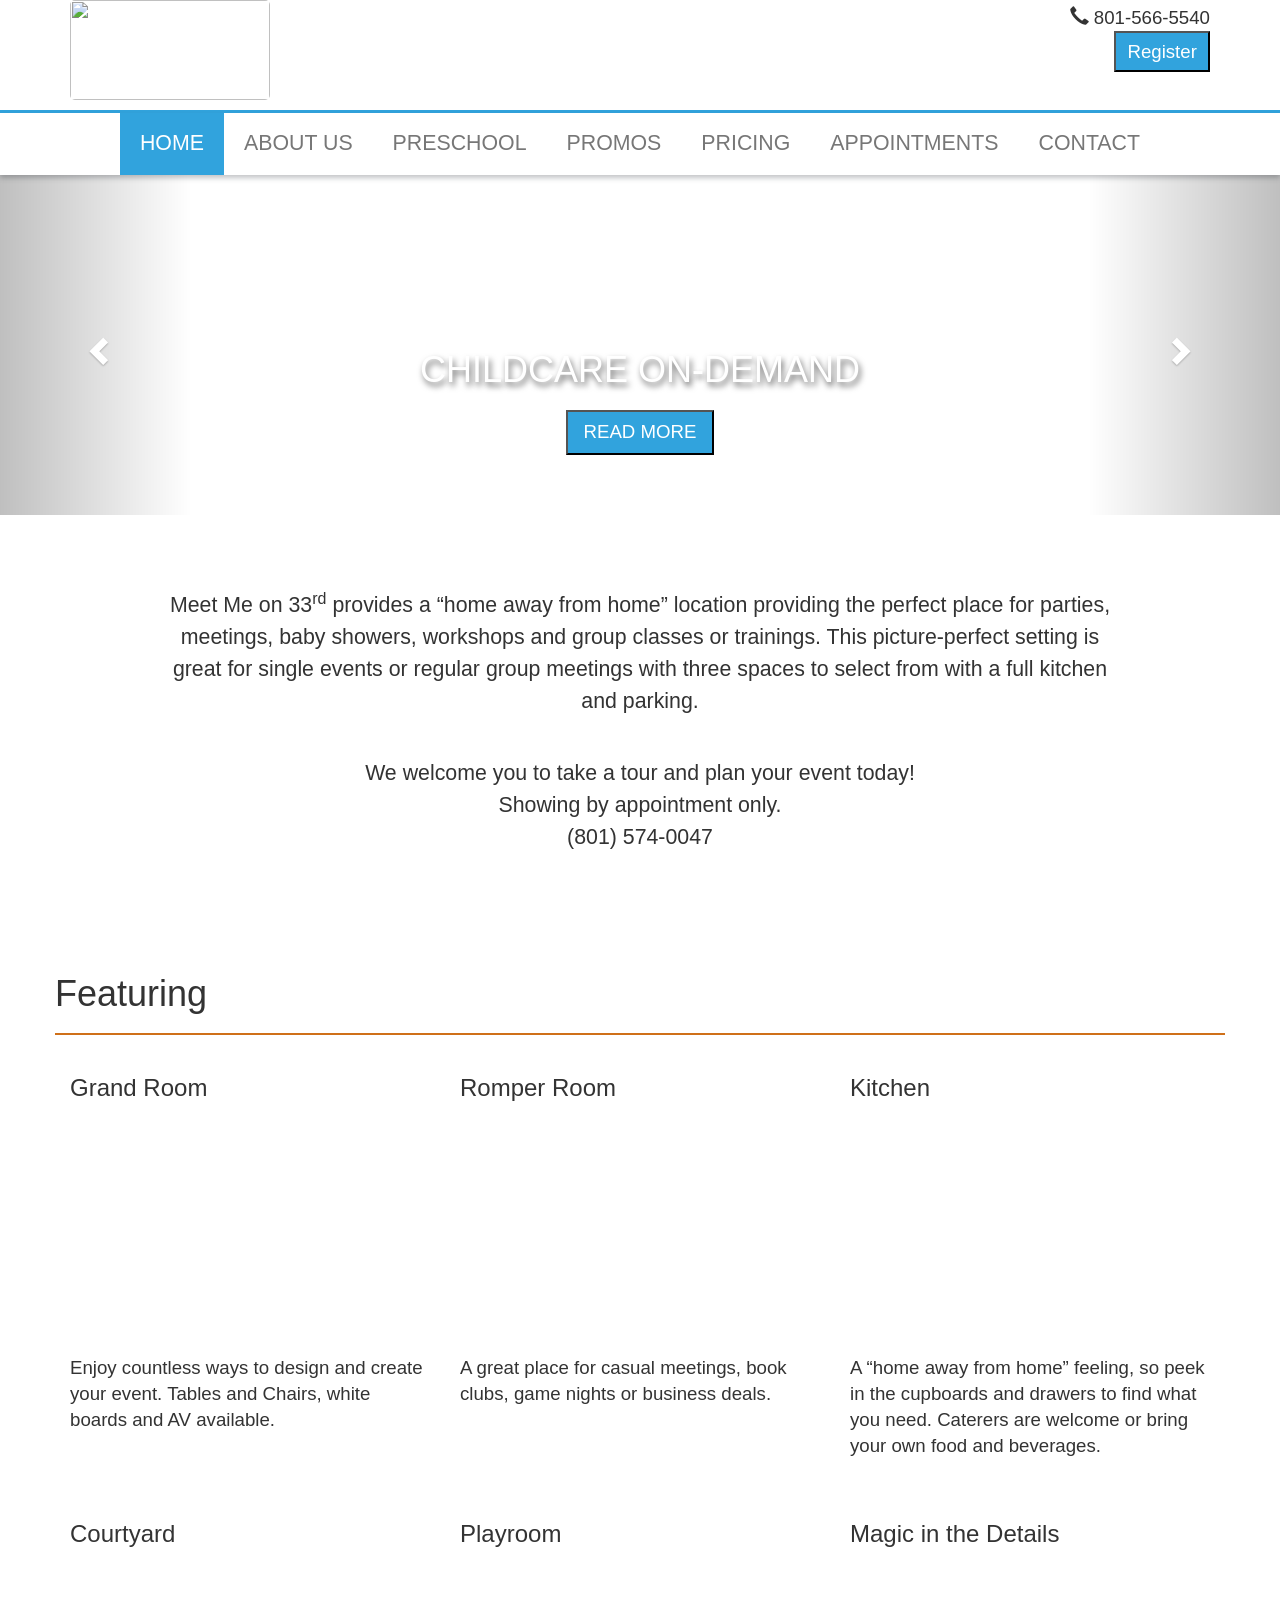
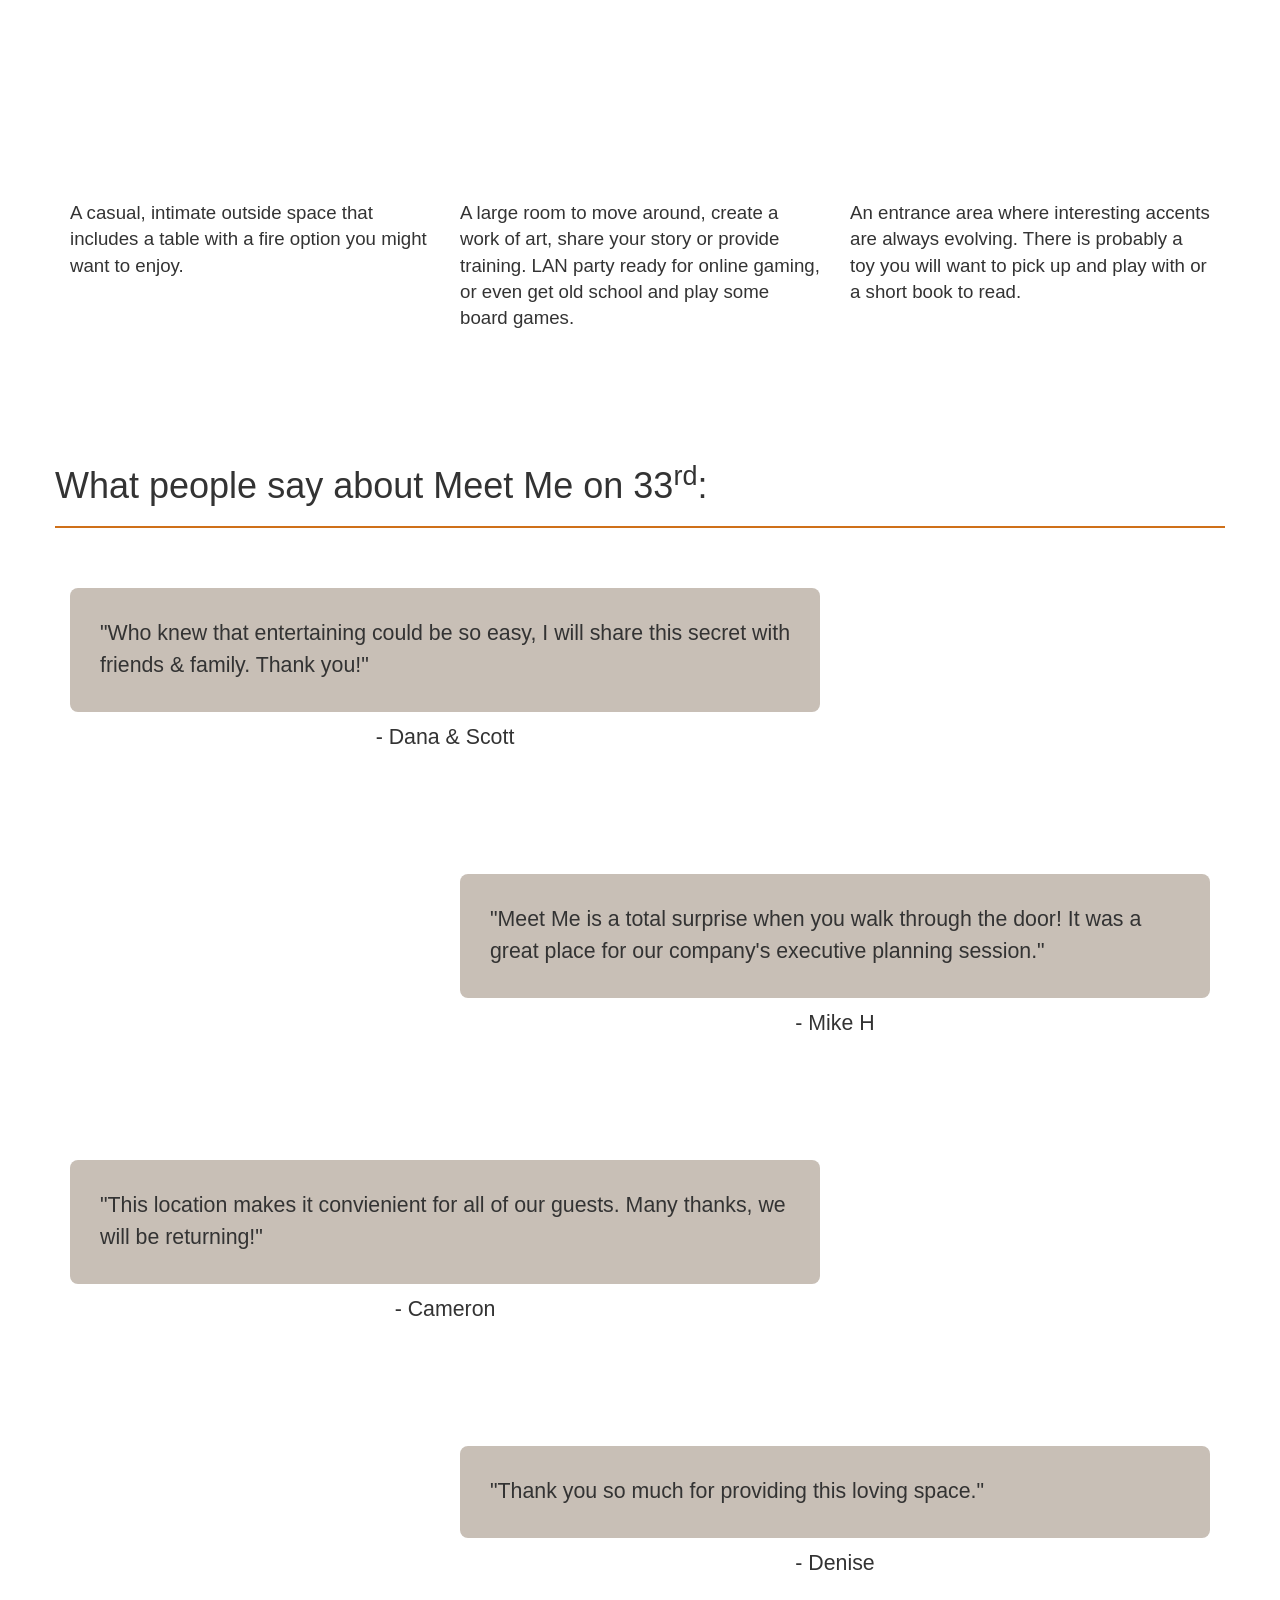
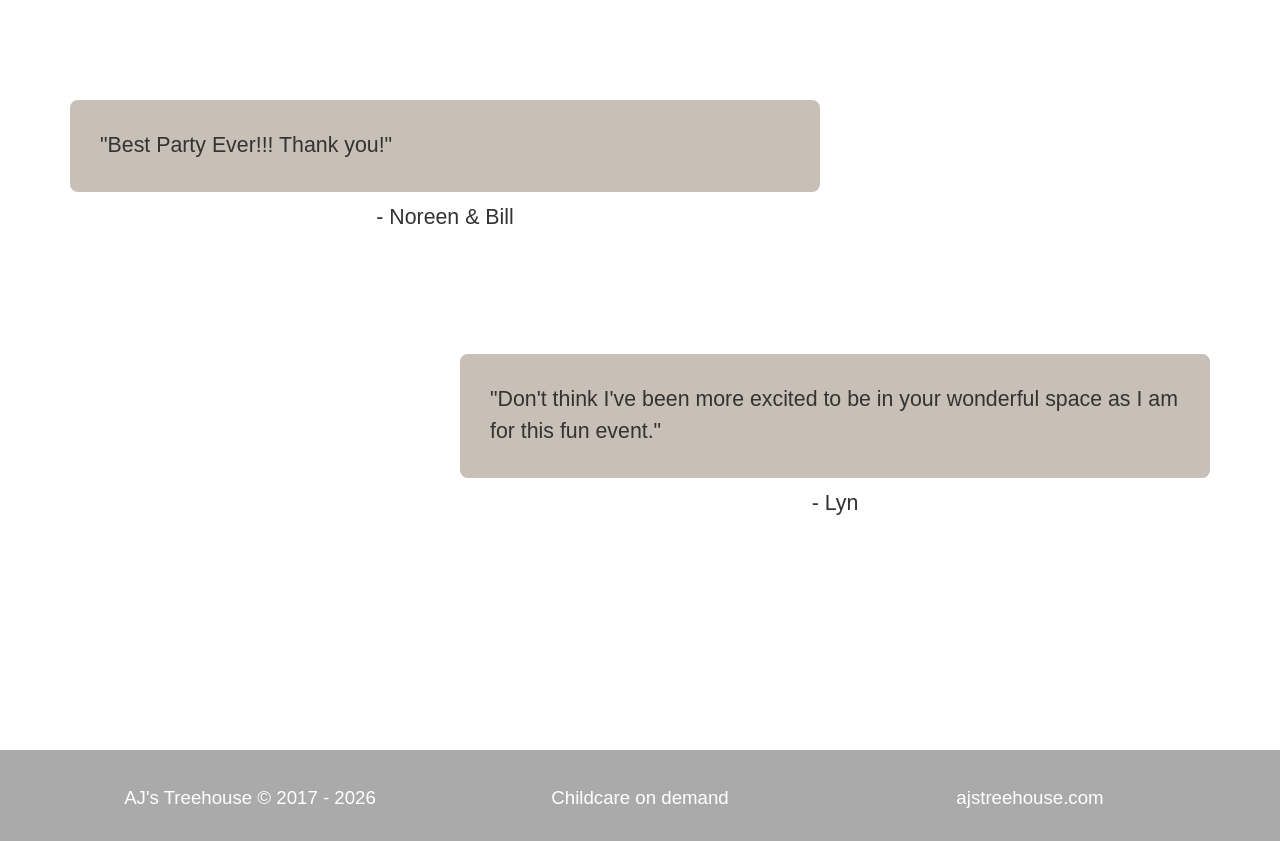
==== index.html @ 5e239ba3 "Filled out carousel captions and styled them." ====
<!DOCTYPE html>
<html>

<head>
  <meta charset="UTF-8">
  <meta name="viewport" content="width=device-width, initial-scale=1, shrink-to-fit=no">
  <meta http-equiv="X-UA-Compatible" content="ie=edge">
  <link rel="shortcut icon" href="images/Meet-Me-On-33rd-Logos/meet-me-on-33.ico" type="image/x-icon">

  <title>AJ's Treehouse</title>

  <!-- fonts -->
  <link href="https://fonts.googleapis.com/css?family=EB+Garamond" rel="stylesheet">

  <link rel="stylesheet" href="bootstrap-3.3.7-dist/css/bootstrap.min.css">
  <link rel="stylesheet" href="css/styles.css">
</head>

<body>
  <header>
    <div class="container">
      <!-- Logo & Contact Info -->
      <div class="row ">
        <div class="col-md-6 col-sm-12">
          <div class="logo">
            <a href="https://ajstreehouse.com/">
              <img src="/media/ajth-logo-200-100.png">
            </a>
            <p></p>
          </div>
        </div>
        <div class="col-md-6 col-sm-12">
          <ul class="head-contact-info">
            <li><a href="tel:801-566-5540"><span class="glyphicon glyphicon-earphone"></span> 801-566-5540</a></li>
            <li ><a href="https://ajstreehouse.com/wp-content/uploads/2017/02/AJs-Treehouse-Registration-Form.pdf"><button>Register</button></a></li>
          </ul>
        </div>
  </header>
  <nav class="navbar navbar-default" role="navigation">
    <div class="container-fluid">
      <!-- Brand and toggle get grouped for better mobile display -->
      <div class="navbar-header">
        <button type="button" class="navbar-toggle collapsed" data-toggle="collapse" data-target="#bs-example-navbar-collapse-1" aria-expanded="false">
              <span class="sr-only">Toggle navigation</span>
              <span class="icon-bar"></span>
              <span class="icon-bar"></span>
              <span class="icon-bar"></span>
        </button>
      </div>

      <!-- Collect the nav links, forms, and other content for toggling -->
      <div class="collapse navbar-collapse" id="bs-example-navbar-collapse-1">
        <ul class="nav navbar-nav">
          <li class="active"><a href="index.html">HOME <span class="sr-only">(current)</span></a></li>
          <li><a href="about">ABOUT US</a></li>
          <li><a href="gallery">PRESCHOOL</a></li>
          <li><a href="reservations">PROMOS</a></li>
          <li><a href="reservations">PRICING</a></li>
          <li><a href="reservations">APPOINTMENTS</a></li>
          <li><a href="reservations">CONTACT</a></li>
        </ul>
      </div>
      <!-- /.navbar-collapse -->
    </div>
    <!-- /.container-fluid -->
  </nav>

  <!-- Carousel -->
  <div id="carousel-example-generic" class="carousel slide" data-ride="carousel">
    <!-- Indicators -->
    <ol class="carousel-indicators">
      <li data-target="#carousel-example-generic" data-slide-to="0" class="active"></li>
      <li data-target="#carousel-example-generic" data-slide-to="1"></li>
      <li data-target="#carousel-example-generic" data-slide-to="2"></li>
    </ol>

    <!-- Wrapper for slides -->
    <div class="carousel-inner" role="listbox">
      <div class="item active" style="background-image: url('media/boy-1637872-2.jpg')">
        <!-- <img src="media/boy-1637872-2.jpg" alt="Boy hanging on with hands in a playground"> -->
        <div class="carousel-caption">
          <div>
            <h1>CHILDCARE ON-DEMAND</h1>
          </div>
          <a href="/about"><button>READ MORE</button></a>
        </div>
      </div>
      <div class="item" style="background-image: url('media/learning-girl-croped-1.jpg')">
        <div class="carousel-caption">
          <div>
            <h1>PRESCHOOL TAILORED TO YOU</h1>
          </div>
          <a href="/about"><button>READ MORE</button></a>
        </div>
      </div>
      <div class="item" style="background-image: url('media/activity-slide-chrop-1-1.jpg')">
        <div class="carousel-caption">
          <div>
            <h1>SAFE & SECURE CHILDCARE</h1>
          </div>
          <a href="/about"><button>READ MORE</button></a>
        </div>
      </div>

    </div>

    <!-- Controls -->
    <a class="left carousel-control" href="#carousel-example-generic" role="button" data-slide="prev">
      <span class="glyphicon glyphicon-chevron-left" aria-hidden="true"></span>
      <span class="sr-only">Previous</span>
    </a>
    <a class="right carousel-control" href="#carousel-example-generic" role="button" data-slide="next">
      <span class="glyphicon glyphicon-chevron-right" aria-hidden="true"></span>
      <span class="sr-only">Next</span>
    </a>
  </div> <!-- End carousel -->

  <section class="gray">
    <div class="container front-description">
      <div class="row">
        <div class="col-xs-12 col-sm-10 col-sm-offset-1">
          <i class="fa fa-phone" aria-hidden="true"></i>
          <!-- class="text-center" -->
          <!-- <p class="text-center">Meet Me on 33rd provides a home away from home. Spaces for events, parties, meetings, baby showers and workshops are held at this picture-perfect setting.</p> -->
          <p class="text-center">Meet Me on 33<sup>rd</sup> provides a “home away from home” location providing the perfect place for parties, meetings, baby showers, workshops and group classes or trainings. This picture-perfect setting is great for single events or regular
            group meetings with three spaces to select from with a full kitchen and parking.</p>
          <p class="text-center appointment-para">We welcome you to take a tour and plan your event today!
            <br>Showing by appointment only.
            <br>(801) 574-0047
          </p>
        </div>
      </div>
    </div>
  </section>

  <section class="container tagline">
    <!-- <h1 class="text-center">Meetings, special events, and more!</h1> -->

    <!-- <h2 class="text-center">Call for a reservation: <a href="tel:8014850664"><button class="btn btn-lg btn-primary"><span class="glyphicon glyphicon-earphone"></span>  801-574-0047</button></a></h2> -->
  </section>

  <section class="features container">
    <div class="row">
      <h1>Featuring</h1>
      <hr>
      <div class="col-xs-12 col-sm-6 col-md-4">
        <h3>Grand Room</h3>
        <div class="feature-img-parent" style="background-image: url('images/grand-room.jpg');"></div>
        <p>Enjoy countless ways to design and create your event. Tables and Chairs, white boards and AV available.</p>
      </div>
      <div class="col-xs-12 col-sm-6 col-md-4">
        <h3>Romper Room</h3>
        <div class="feature-img-parent" style="background-image: url('images/romper-room.jpg');"></div>
        <p>A great place for casual meetings, book clubs, game nights or business deals.</p>
        <!-- <p>A great place for casual meetings, book clubs, game nights or business deals. A/V coffee/tea & water available.</p> -->
      </div>
      <div class="col-xs-12 col-sm-6 col-md-4">
        <h3>Kitchen</h3>
        <div class="feature-img-parent" style="background-image: url('images/kitchen.jpg');"></div>
        <p>A “home away from home” feeling, so peek in the cupboards and drawers to find what you need. Caterers are welcome or bring your own food and beverages.</p>
      </div>
      <div class="col-xs-12 col-sm-6 col-md-4">
        <h3>Courtyard</h3>
        <div class="feature-img-parent" style="background-image: url('images/yoga-nicole.jpg');"></div>
        <p>A casual, intimate outside space that includes a table with a fire option you might want to enjoy.</p>
      </div>
      <div class="col-xs-12 col-sm-6 col-md-4">
        <h3>Playroom</h3>
        <div class="feature-img-parent" style="background-image: url('images/play-room.jpg');"></div>
        <p>A large room to move around, create a work of art, share your story or provide training. LAN party ready for online gaming, or even get old school and play some board games.</p>
      </div>
      <!-- <div class="col-xs-12 col-sm-6 col-md-4 col-md-offset-0">
        <h3>Living Room</h3>
        <div class="feature-img-parent" style="background-image: url('images/meet-me-on-33rd-from-street.jpg');"></div>
        <p>Right when you walk into Meet Me, you're in this room and it feels great. Makes a great waiting room or extension to your event.</p>
      </div> -->
      <div class="col-xs-12 col-sm-6 col-md-4">
        <h3>Magic in the Details</h3>
        <div class="feature-img-parent" style="background-image: url('images/waiting-room.jpg')"></div>
        <p>An entrance area where interesting accents are always evolving. There is probably a toy you will want to pick up and play with or a short book to read.</p>
      </div>
      <!-- <div class="col-xs-12 col-sm-6 col-md-4 col-md-offset-2">
        <h3>Refreshment Supplies</h3>
        <div class="feature-img-parent" style="background-image: url('images/meet-me-on-33rd-from-street.jpg')"></div>
        <p>We think of things to make your event easier. You'll have simple refreshment supplies like for making coffee for example.</p>
      </div> -->

    </div>
    <!-- end row -->
  </section>

  <section class="testimonials gray">
    <div class="container front-description">
      <div class="row">
        <h1>What people say about Meet Me on 33<sup>rd</sup>:</h1>
        <hr>

        <div class="col-xs-12 col-sm-8 testimonial">
          <p class="quotation">"Who knew that entertaining could be so easy, I will share this secret with friends & family. Thank you!"</p>
          <p class="text-center">- Dana & Scott</p>
        </div>

        <div class="col-xs-12 col-sm-8 col-sm-offset-4 testimonial">
          <p class="quotation">"Meet Me is a total surprise when you walk through the door! It was a great place for our company's executive planning session."</p>
          <p class="text-center">- Mike H</p>
        </div>

        <div class="col-xs-12 col-sm-8 testimonial">
          <p class="quotation">"This location makes it convienient for all of our guests. Many thanks, we will be returning!"</p>
          <p class="text-center">- Cameron</p>
        </div>

        <div class="col-xs-12 col-sm-8 col-sm-offset-4 testimonial">
          <p class="quotation">"Thank you so much for providing this loving space."</p>
          <p class="text-center">- Denise</p>
        </div>

        <div class="col-xs-12 col-sm-8 testimonial">
          <p class="quotation">"Best Party Ever!!! Thank you!"</p>
          <p class="text-center">- Noreen & Bill</p>
        </div>

        <div class="col-xs-12 col-sm-8 col-sm-offset-4 testimonial">
          <p class="quotation">"Don't think I've been more excited to be in your wonderful space as I am for this fun event."</p>
          <p class="text-center">- Lyn</p>
        </div>





      </div>
      <!-- end row -->
    </div>
  </section>

  <footer>
    <div class="container">
      <div class="row">
        <div class="col-md-4">AJ's Treehouse <i class="fa fa-copyright" aria-hidden="true"></i> &#169; 2017 - <span id="currentYear"></span></div>
        <div class="col-md-4">Childcare on demand</div>
        <div class="col-md-4"><a href="https://ajstreehouse.com">ajstreehouse.com</a></div>
      </div>
    </div>
  </footer>



  <script src="js/jquery/dist/jquery.min.js"></script>
  <script src="bootstrap-3.3.7-dist/js/bootstrap.min.js"></script>

  <script src="js/copyright-date.js"></script>
</body>

</html>
---- css/styles.css ----
/* Notes:
- CSS organized into sections.
- media queries typically found in section they pertain to.
*/

/** General */
h1, h2, h3, h4, h5, h6, .nav>li>a {
  font-family: 'open sans', sans-serif;
}

body{
  font-family: Helvetica, sans-serif;
  font-size: 14pt;
  color: #333;
  line-height: 1.4;
}

img {
  width: 100%;
  border-radius: 5px;
}

hr {
  border: 1px solid #CF7019;
}

button {
  color: white;
  background-color: #31A3DD;
  padding: 1% 2%;
}

/* Header */

header {

  border-style: solid;
  border-color: #31a3dd;
  border-width: 0 0 3px 0;
}

header .logo img {
  width: 200px;
  height: 100px;
}

header ul {
  list-style-type: none;
}

.head-contact-info {
  display: block;
  text-align: right;
  padding-top: 5px;
  padding-bottom: 2px;
  padding-left: 0;
}

header a {
  text-decoration: none;
  color: #333;
}

/* Navbar */

nav img {
  width: 60px;
  margin-top: -2px;
}

.navbar-brand {
  /* To allow centering of links to not be affect by logo image. */
  position: absolute;
}

.navbar-default{
  /* border-color: #31a3dd;
  border-width: 0 0 3px 0; */
  background-color: white;
  border: none;
  /* border-style: solid; */
  margin: 0;
  border-radius: 0;
  box-shadow: 0 3px 5px rgba(57, 63, 72, 0.3);
}

.navbar-default .navbar-nav > .active > a {
  background-color: #31a3dd;
  color: white;
}

.navbar-default .nav>li>a {
  padding-left: 20px;
  padding-right: 20px;
  font-size: 16pt;
  line-height: 1.5;
}



@media (min-width: 768px) {

    .navbar .navbar-nav {
        display: inline-block;
        float: none;
        vertical-align: middle;
    }

    .navbar .navbar-collapse {
        text-align: center;
    }
}

@media (max-width: 767px) {
    nav img {
      margin-top: -5px;
    }
}


.navbar-brand {
  padding: 5px 15px;
}


/** Carousel **/

.carousel-inner .item {
  height: 340px;
  background-position: center center;
  background-size: cover;
  background-repeat: no-repeat;
}

.carousel-caption h1 {
  display: inline-block;
  text-shadow: 2px 4px 6px rgba(0,0,0,0.6);
  /* text-shadow: 0px 4px 3px rgba(0,0,0,0.6),
             0px 8px 13px rgba(0,0,0,0.2),
             0px 18px 23px rgba(0,0,0,0.2); */
  padding: 10px 15px;
  border-radius: 4px;
  /* background-color: rgba(100, 100, 100, 0.5) */
}

.carousel-caption button {
  /* display: block; */
  margin-bottom: 10px;
}

/** Front-description **/

.front-description img {
  width: 100%;
}

.front-description {
  margin-top: 75px;
  line-height: 1.5;
  font-size: 16pt;
}

.front-description p.appointment-para {
  margin-top: 40px;
}

/** Features **/
.features {
  margin-top: 90px;
}

.feature-img-parent {
  background-position: center;
  background-size: cover;
  height: 239px;
  border-radius: 4px;
}

.features p {
  padding-top: 4px;
  height: 140px;
}


.testimonials{
  margin-top: 100px;
  margin-bottom: 50px;
}

.testimonial {
  margin-top: 40px;
  margin-bottom: 70px;
}

 .quotation {
   padding: 30px;
   background-color: rgb(200,191,182);
   border-radius: 8px;

 }


/** About page **/

.about-section {
  /* each section tag in about page has this class */
  margin-top: 90px;
}

.meet-team {
  margin-bottom: 90px;
}

/** Reservations **/

.price {
  margin-top: 90px;
  margin-bottom: 80px;
}

.reservation {
  margin-bottom: 90px;
}

.location {
  margin-bottom: 80px;
}

.address {
    margin-top: 50px;
}

.location ul {
    list-style-type: none;
    padding: 0;
    margin-bottom: 70px;
}

#map {
    height: 400px;
    width: 100%;
}


/** Footer **/

footer {
    background-color: #aaa;
    margin-top: 150px;
    padding-top: 35px;
    padding-bottom: 30px;
    text-align: center;
    color: white;
}
footer a {
  text-decoration: none;
  color: white;
}
footer a:hover {
  text-decoration: none;
}
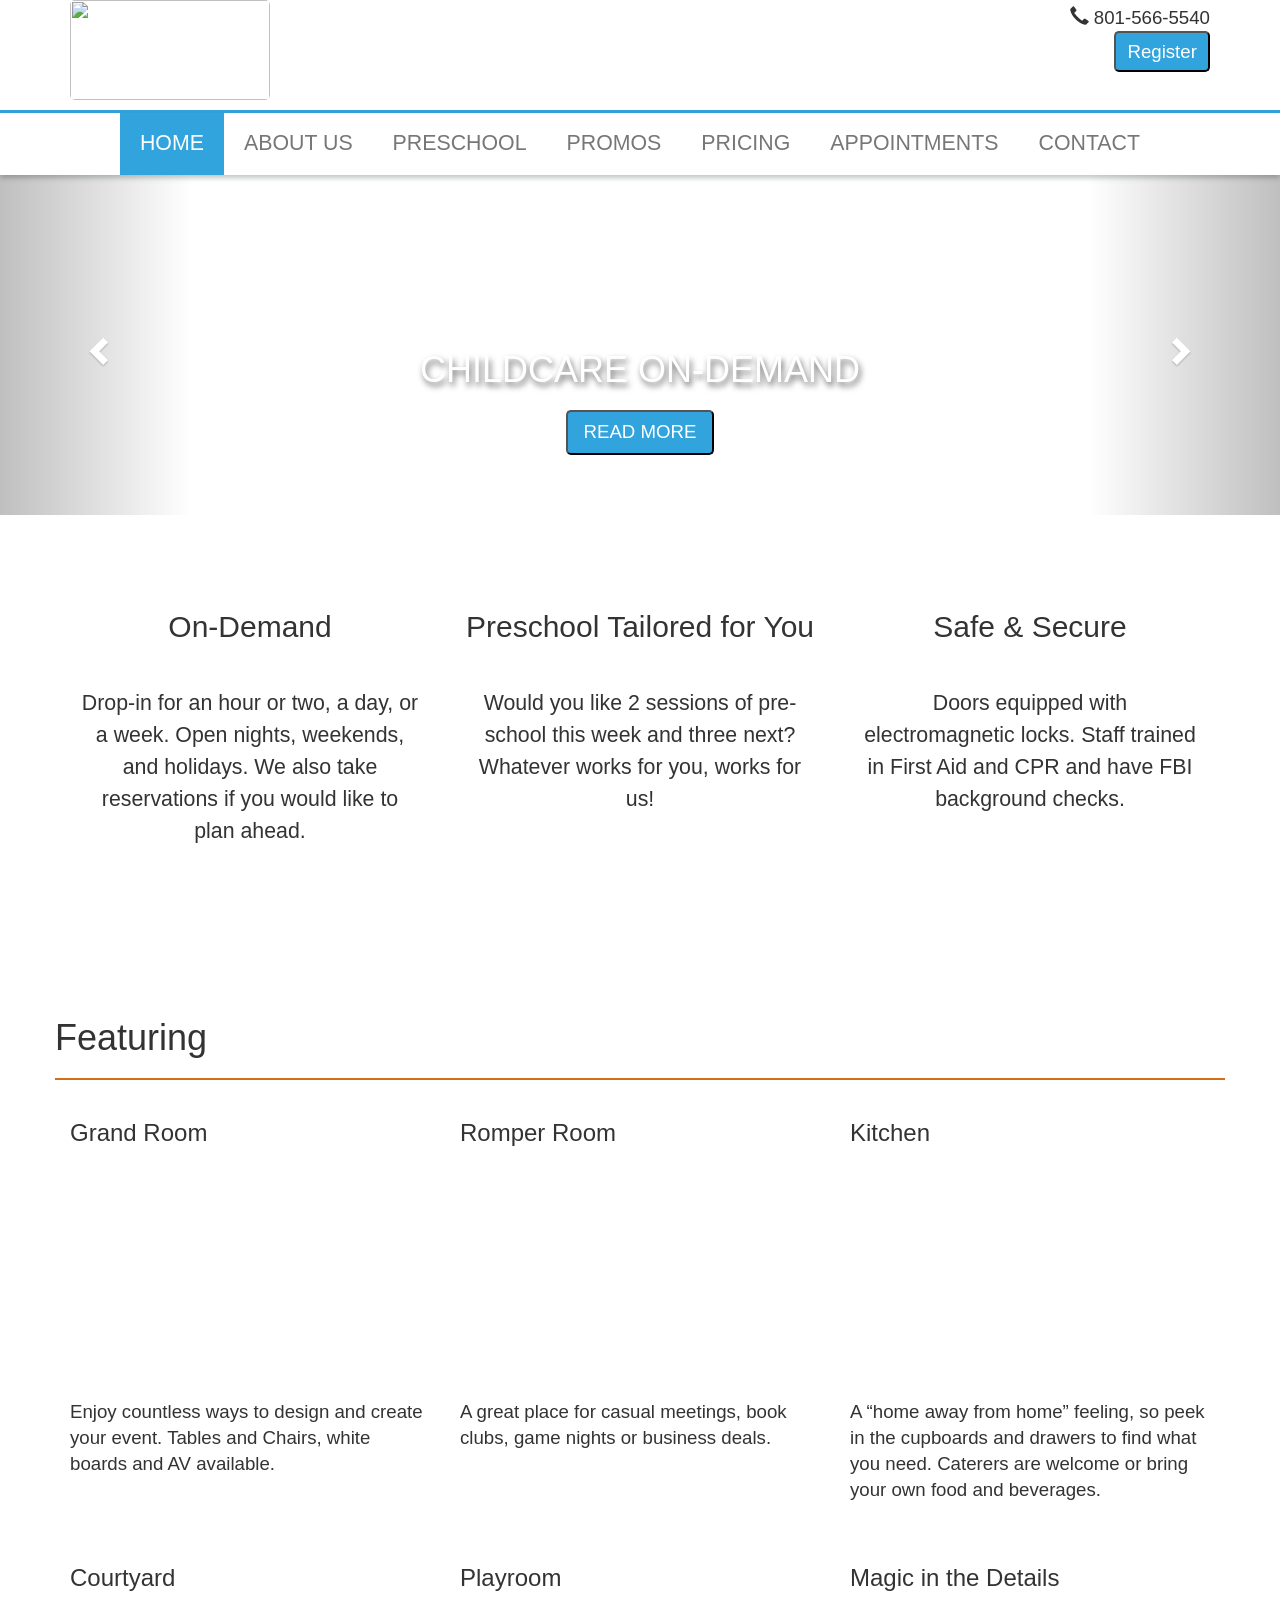
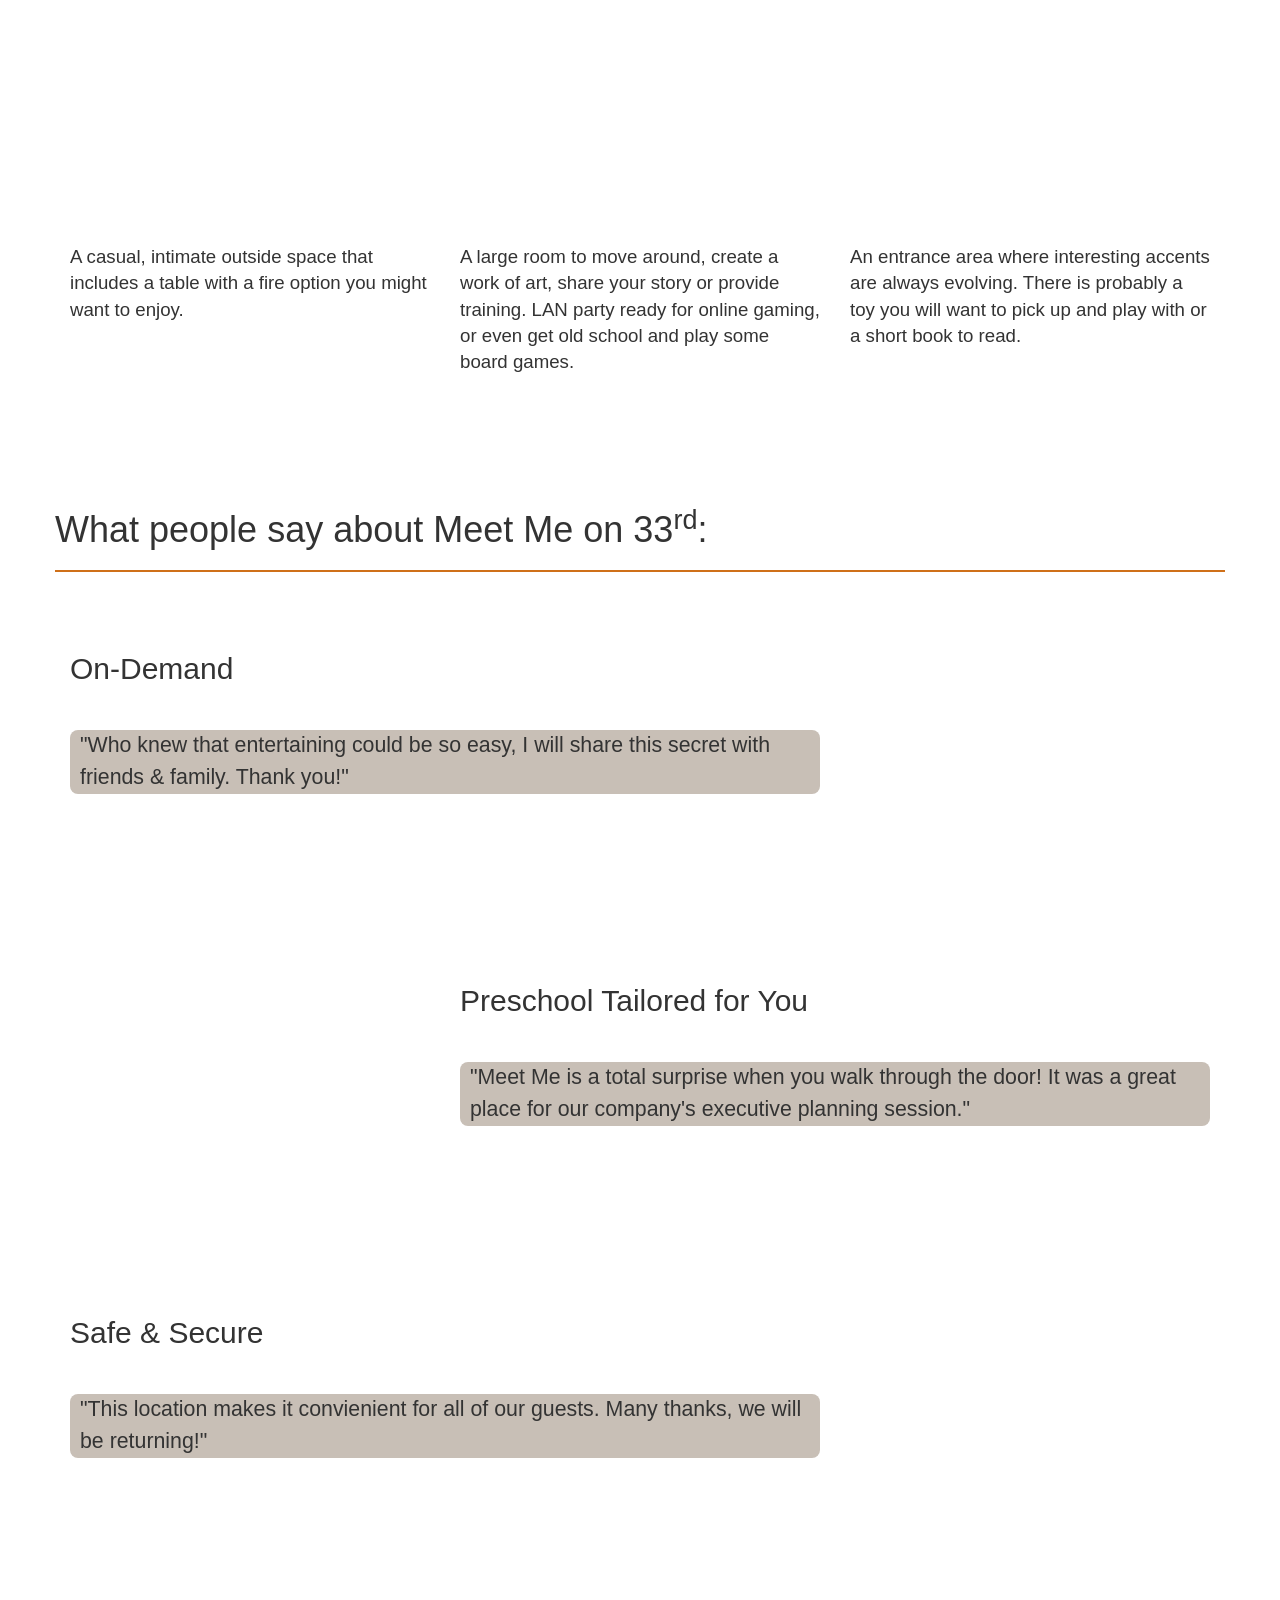
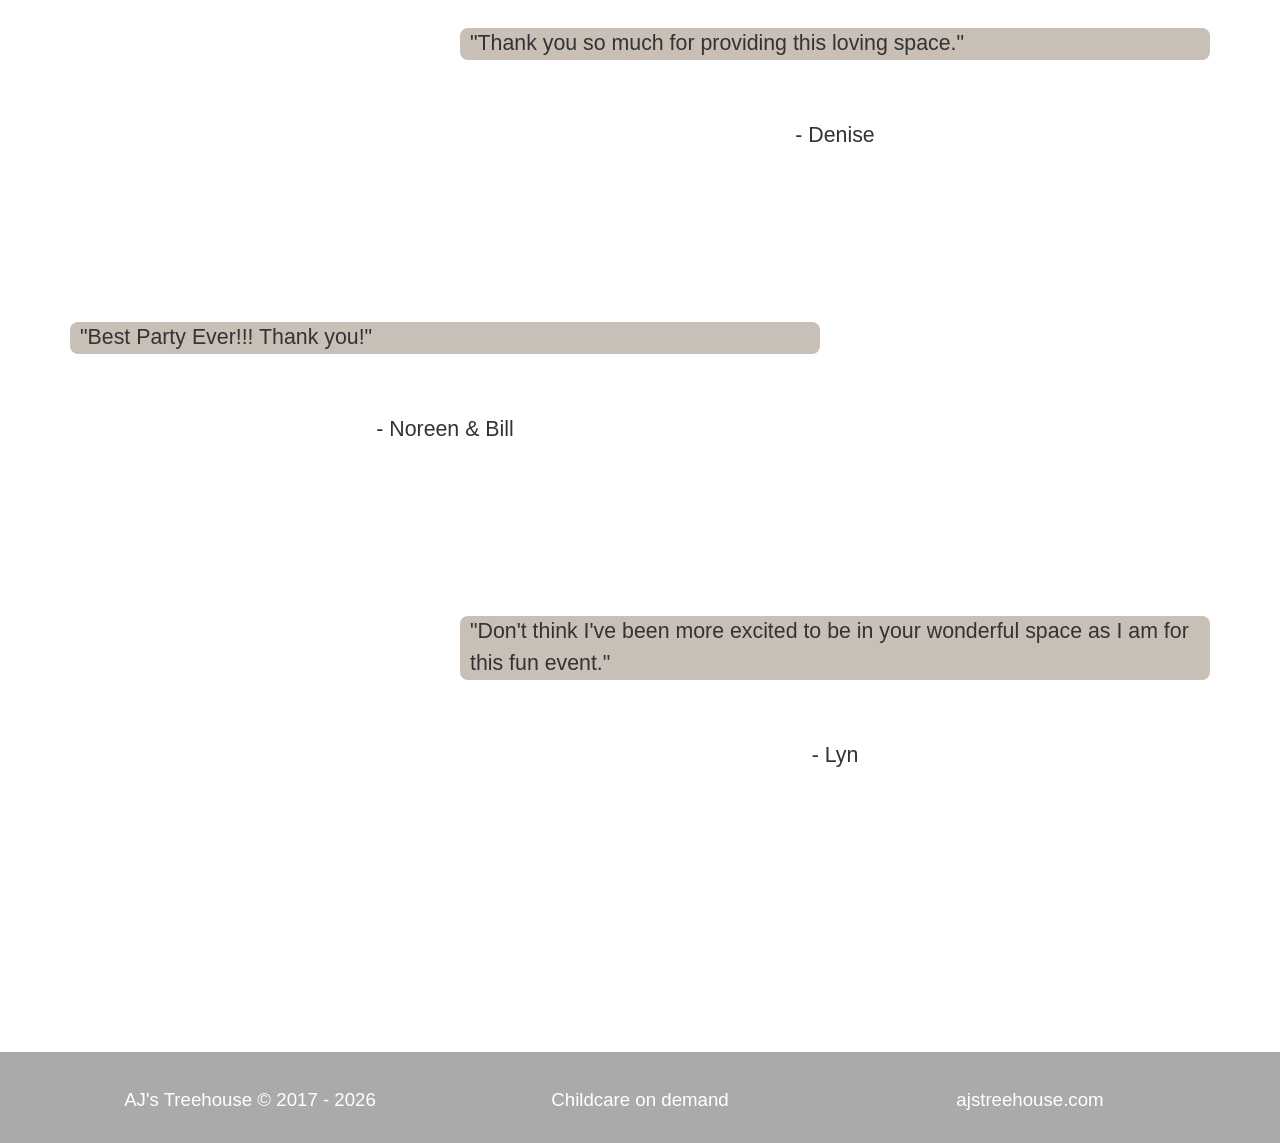
==== commit 9fb52c81: "put in feature descriptions in three columns." ====
--- a/index.html
+++ b/index.html
@@ -115,19 +115,20 @@
     </a>
   </div> <!-- End carousel -->
 
-  <section class="gray">
+  <section>
     <div class="container front-description">
       <div class="row">
-        <div class="col-xs-12 col-sm-10 col-sm-offset-1">
-          <i class="fa fa-phone" aria-hidden="true"></i>
-          <!-- class="text-center" -->
-          <!-- <p class="text-center">Meet Me on 33rd provides a home away from home. Spaces for events, parties, meetings, baby showers and workshops are held at this picture-perfect setting.</p> -->
-          <p class="text-center">Meet Me on 33<sup>rd</sup> provides a “home away from home” location providing the perfect place for parties, meetings, baby showers, workshops and group classes or trainings. This picture-perfect setting is great for single events or regular
-            group meetings with three spaces to select from with a full kitchen and parking.</p>
-          <p class="text-center appointment-para">We welcome you to take a tour and plan your event today!
-            <br>Showing by appointment only.
-            <br>(801) 574-0047
-          </p>
+        <div class="col-xs-12 col-md-4">
+          <h2 class="text-center">On-Demand</h2>
+          <p class="text-center">Drop-in for an hour or two, a day, or a week. Open nights, weekends, and holidays. We also take reservations if you would like to plan ahead.</p>
+        </div>
+        <div class="col-xs-12 col-md-4">
+          <h2 class="text-center">Preschool Tailored for You</h2>
+          <p class="text-center">Would you like 2 sessions of pre-school this week and three next? Whatever works for you, works for us!</p>
+        </div>
+        <div class="col-xs-12 col-md-4">
+          <h2 class="text-center">Safe & Secure</h2>
+          <p class="text-center">Doors equipped with electromagnetic locks. Staff trained in First Aid and CPR and have FBI background checks.</p>
         </div>
       </div>
     </div>
@@ -196,18 +197,18 @@
         <hr>
 
         <div class="col-xs-12 col-sm-8 testimonial">
+          <h2>On-Demand</h2>
           <p class="quotation">"Who knew that entertaining could be so easy, I will share this secret with friends & family. Thank you!"</p>
-          <p class="text-center">- Dana & Scott</p>
         </div>
 
         <div class="col-xs-12 col-sm-8 col-sm-offset-4 testimonial">
+          <h2>Preschool Tailored for You</h2>
           <p class="quotation">"Meet Me is a total surprise when you walk through the door! It was a great place for our company's executive planning session."</p>
-          <p class="text-center">- Mike H</p>
         </div>
 
         <div class="col-xs-12 col-sm-8 testimonial">
+          <h2>Safe & Secure</h2>
           <p class="quotation">"This location makes it convienient for all of our guests. Many thanks, we will be returning!"</p>
-          <p class="text-center">- Cameron</p>
         </div>
 
         <div class="col-xs-12 col-sm-8 col-sm-offset-4 testimonial">
--- a/css/styles.css
+++ b/css/styles.css
@@ -27,6 +27,7 @@
 button {
   color: white;
   background-color: #31A3DD;
+  border-radius: 5px;
   padding: 1% 2%;
 }
 
@@ -150,6 +151,15 @@
 
 /** Front-description **/
 
+.front-description h2 {
+  margin-bottom: 45px;
+}
+
+.front-description p {
+  padding: 0 10px;
+  margin-bottom: 60px;
+}
+
 .front-description img {
   width: 100%;
 }
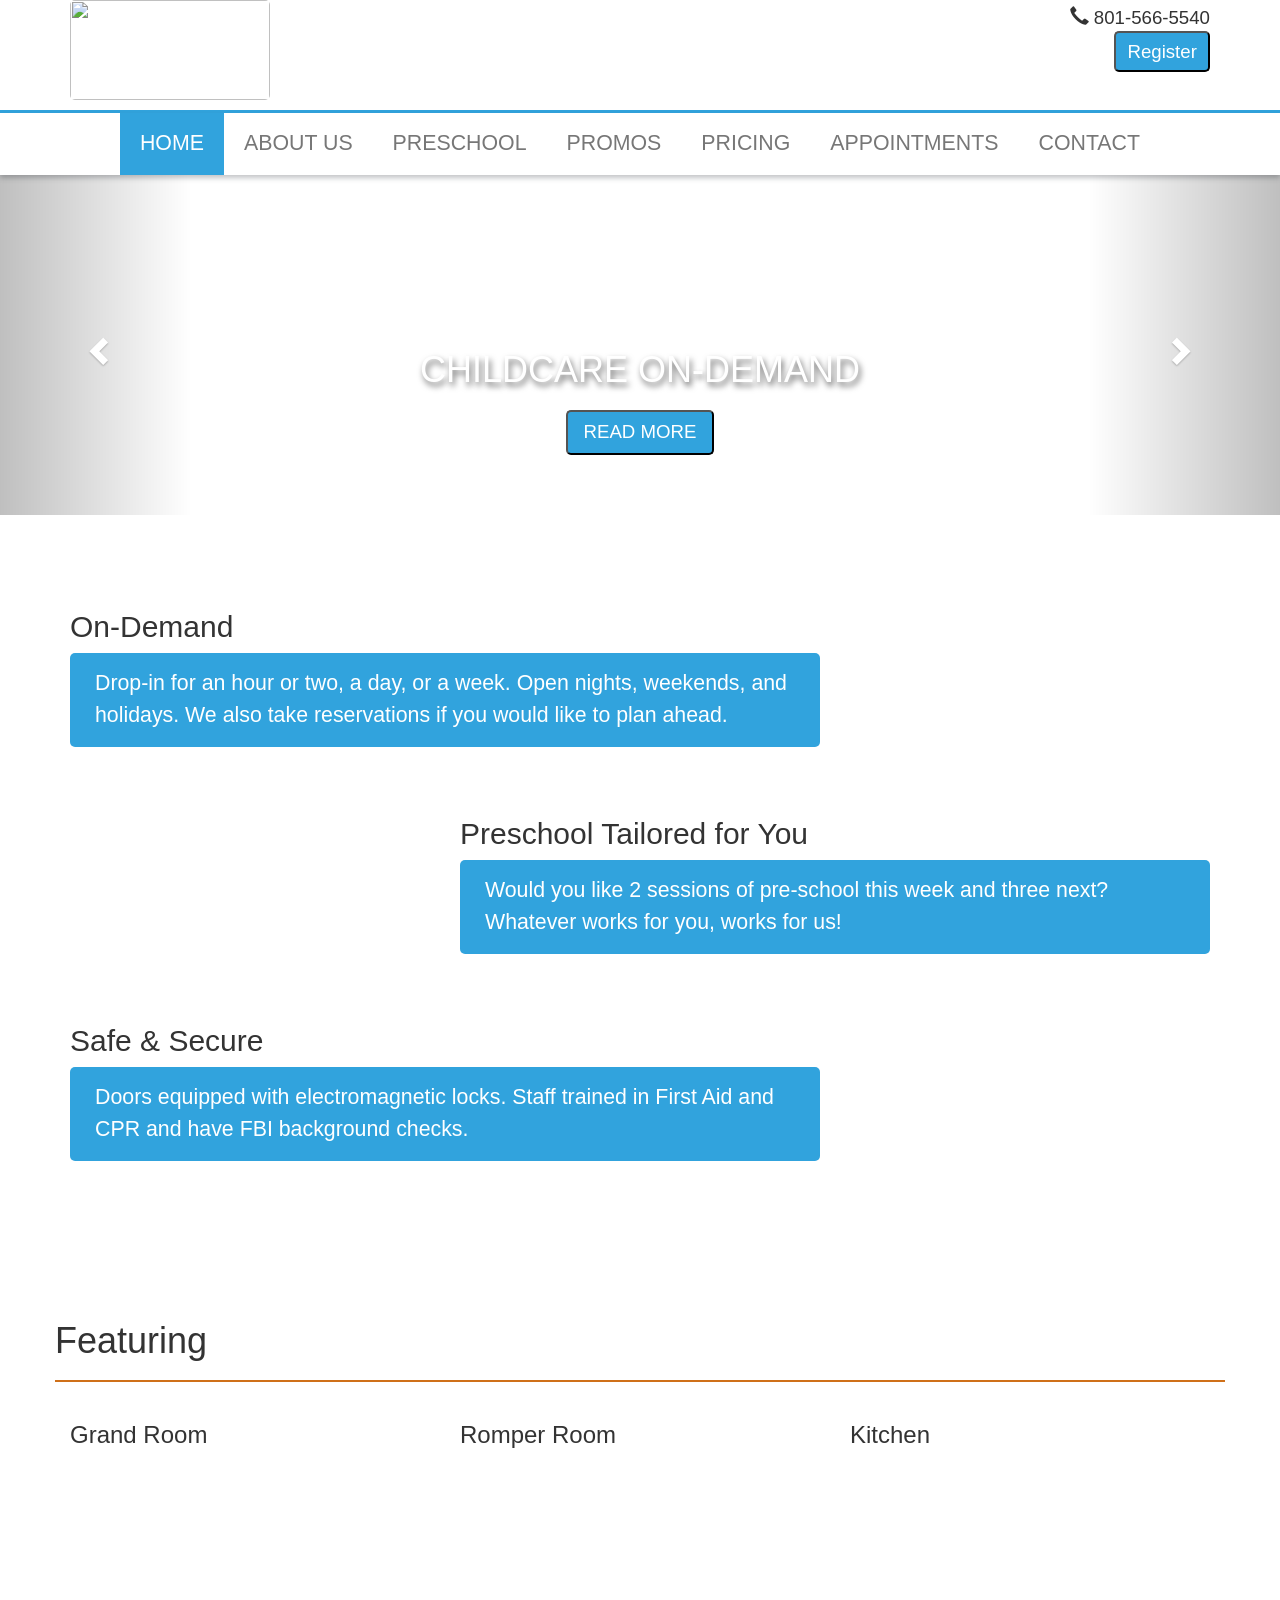
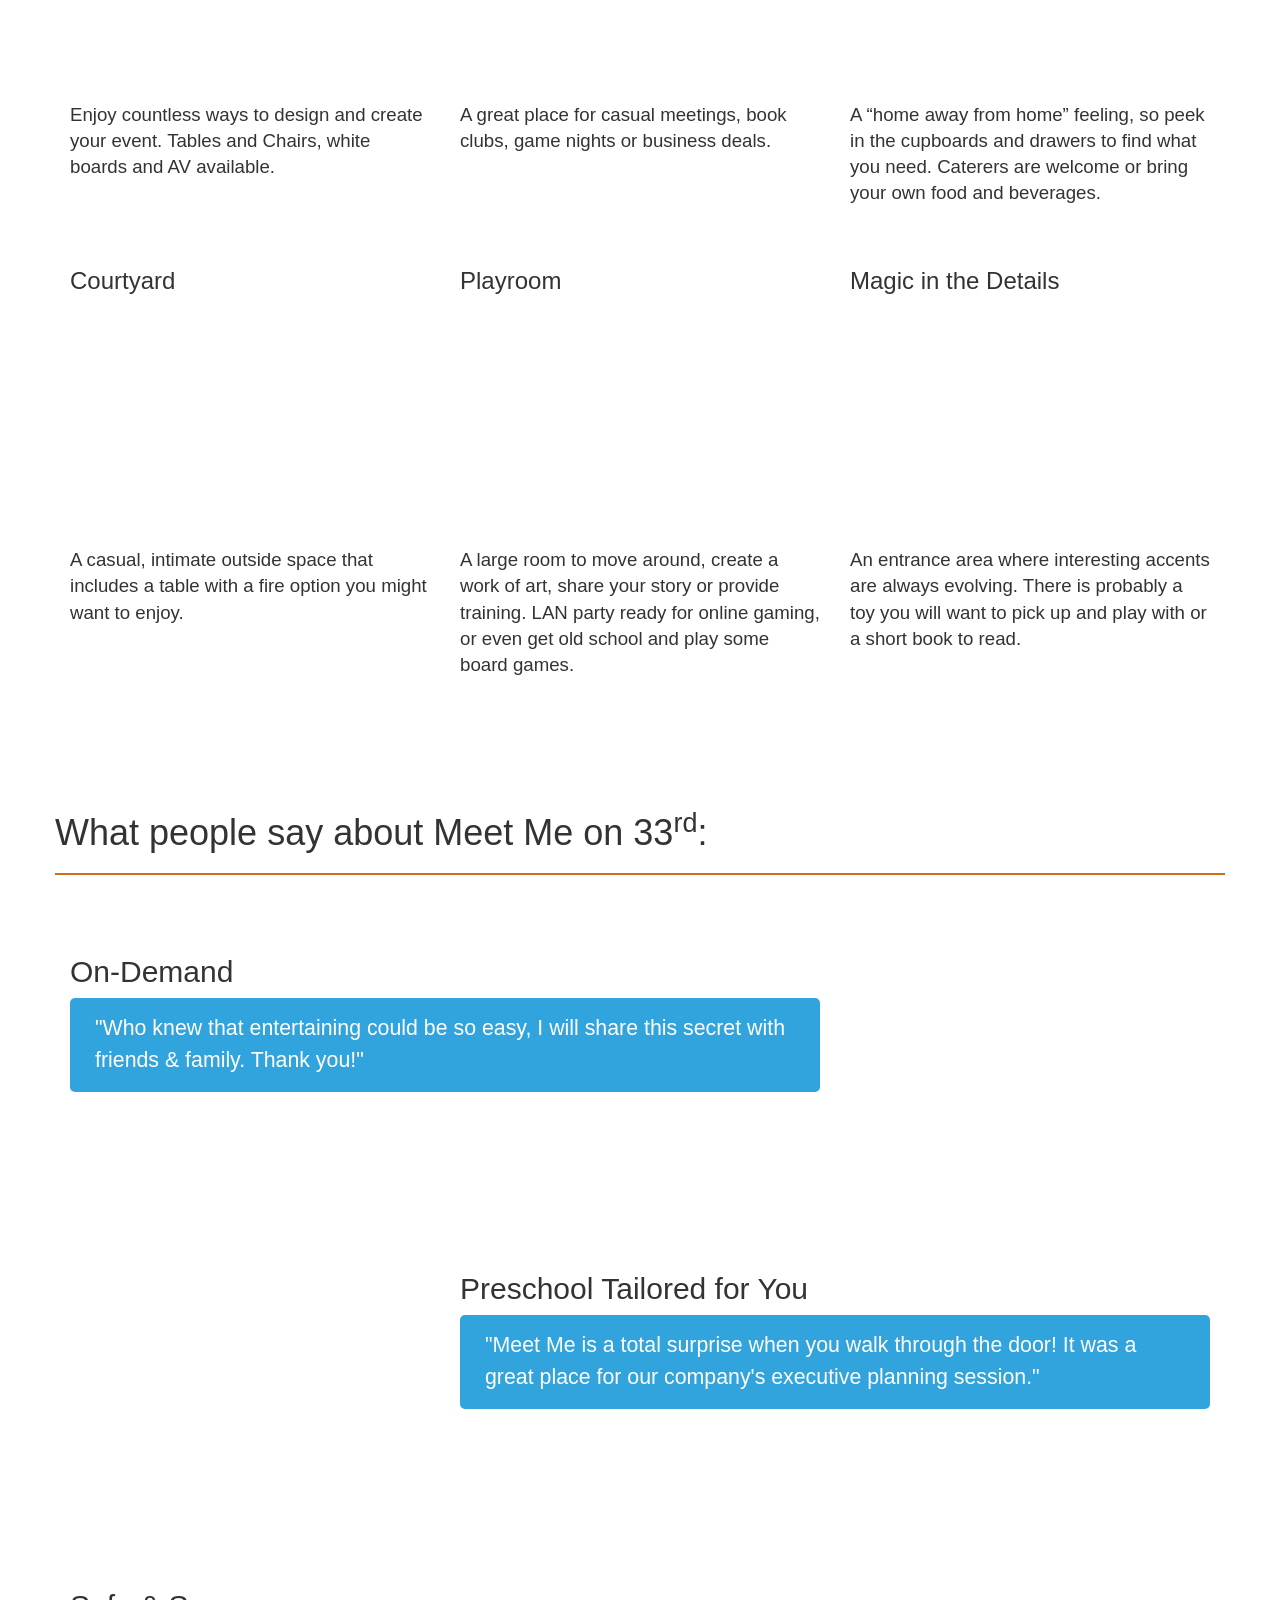
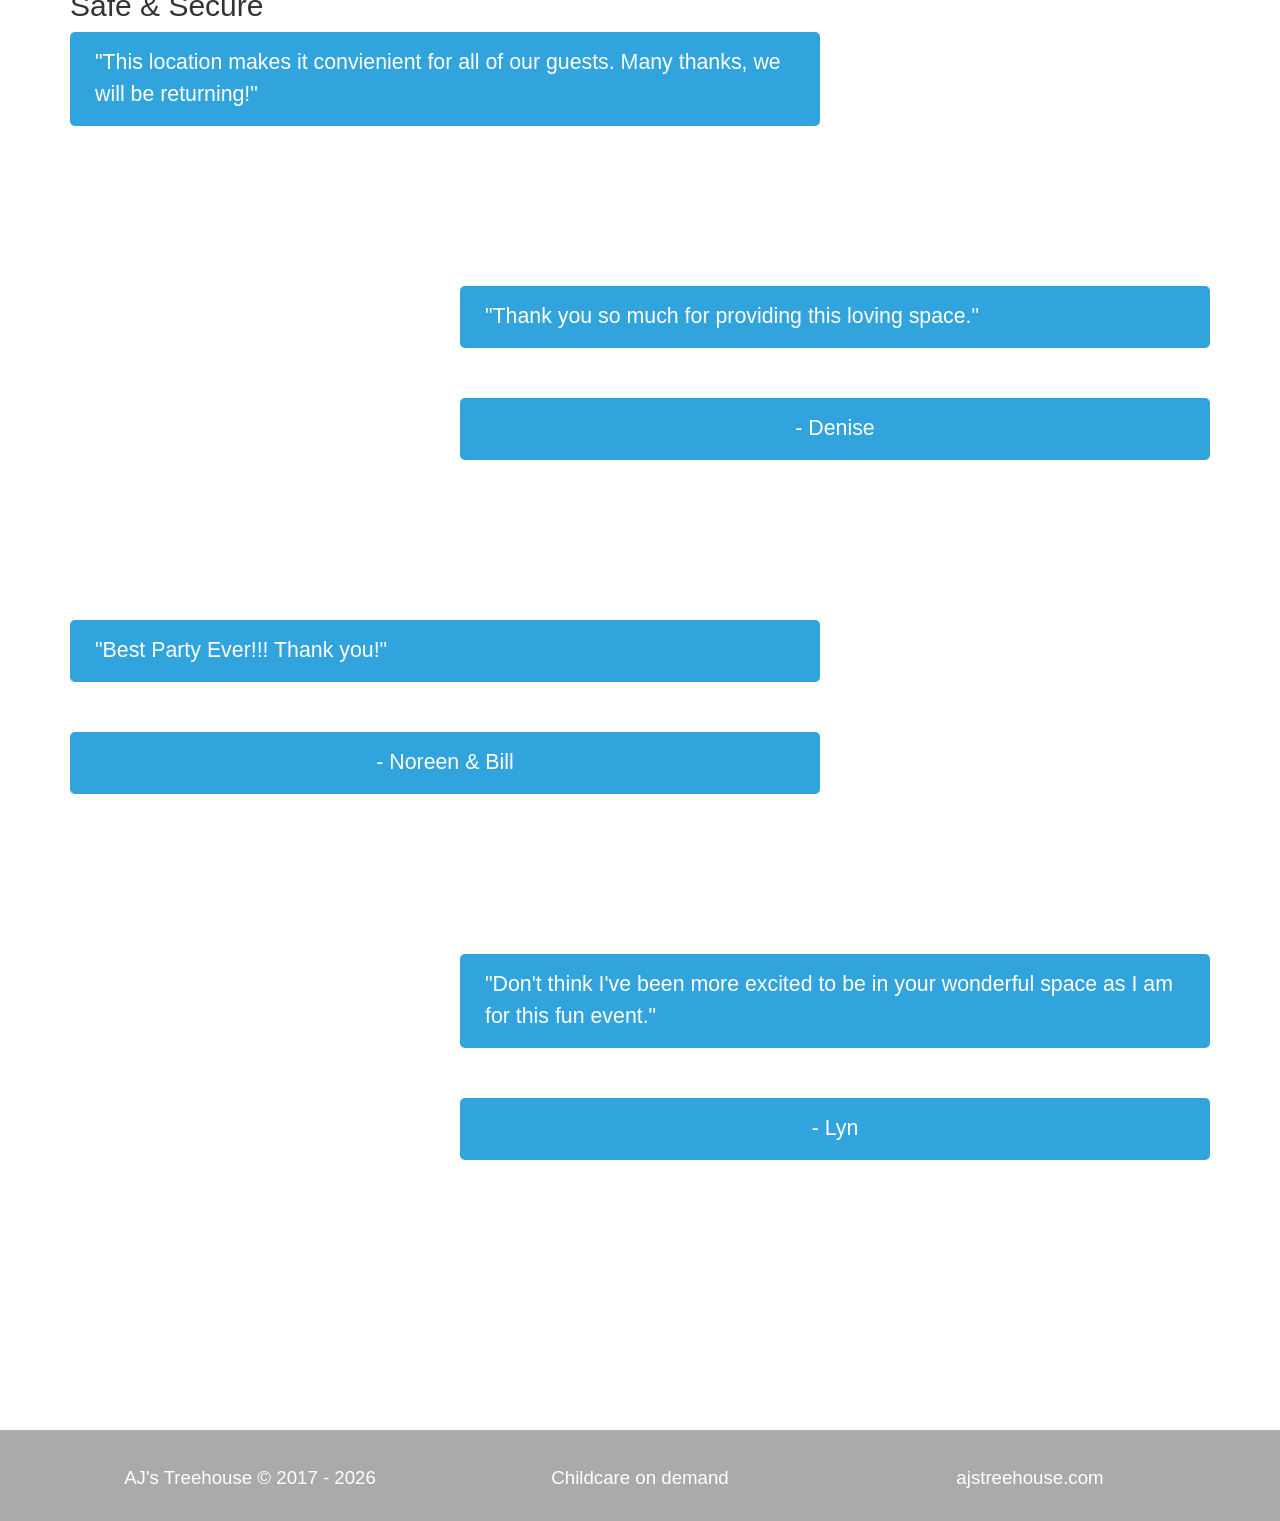
==== commit bb22a3cd: "changed front features to alternating sides." ====
--- a/index.html
+++ b/index.html
@@ -118,17 +118,17 @@
   <section>
     <div class="container front-description">
       <div class="row">
-        <div class="col-xs-12 col-md-4">
-          <h2 class="text-center">On-Demand</h2>
-          <p class="text-center">Drop-in for an hour or two, a day, or a week. Open nights, weekends, and holidays. We also take reservations if you would like to plan ahead.</p>
-        </div>
-        <div class="col-xs-12 col-md-4">
-          <h2 class="text-center">Preschool Tailored for You</h2>
-          <p class="text-center">Would you like 2 sessions of pre-school this week and three next? Whatever works for you, works for us!</p>
-        </div>
-        <div class="col-xs-12 col-md-4">
-          <h2 class="text-center">Safe & Secure</h2>
-          <p class="text-center">Doors equipped with electromagnetic locks. Staff trained in First Aid and CPR and have FBI background checks.</p>
+        <div class="col-xs-12 col-sm-8">
+          <h2>On-Demand</h2>
+          <p>Drop-in for an hour or two, a day, or a week. Open nights, weekends, and holidays. We also take reservations if you would like to plan ahead.</p>
+        </div>
+        <div class="col-xs-12 col-sm-8 col-sm-offset-4">
+          <h2 class=".text-right-sm-plus">Preschool Tailored for You</h2>
+          <p>Would you like 2 sessions of pre-school this week and three next? Whatever works for you, works for us!</p>
+        </div>
+        <div class="col-xs-12 col-sm-8">
+          <h2>Safe & Secure</h2>
+          <p>Doors equipped with electromagnetic locks. Staff trained in First Aid and CPR and have FBI background checks.</p>
         </div>
       </div>
     </div>
--- a/css/styles.css
+++ b/css/styles.css
@@ -29,6 +29,12 @@
   background-color: #31A3DD;
   border-radius: 5px;
   padding: 1% 2%;
+}
+
+@media (min-width: 768px) {
+  .text-right-sm-plus {
+    text-align: right;
+  }
 }
 
 /* Header */
@@ -152,12 +158,16 @@
 /** Front-description **/
 
 .front-description h2 {
-  margin-bottom: 45px;
+  /* margin-bottom: 45px; */
 }
 
 .front-description p {
-  padding: 0 10px;
-  margin-bottom: 60px;
+  /* padding: 0 10px; */
+  margin-bottom: 50px;
+  background-color: #31a3dd;
+  color: white;
+  padding: 15px 25px;
+  border-radius: 5px;
 }
 
 .front-description img {
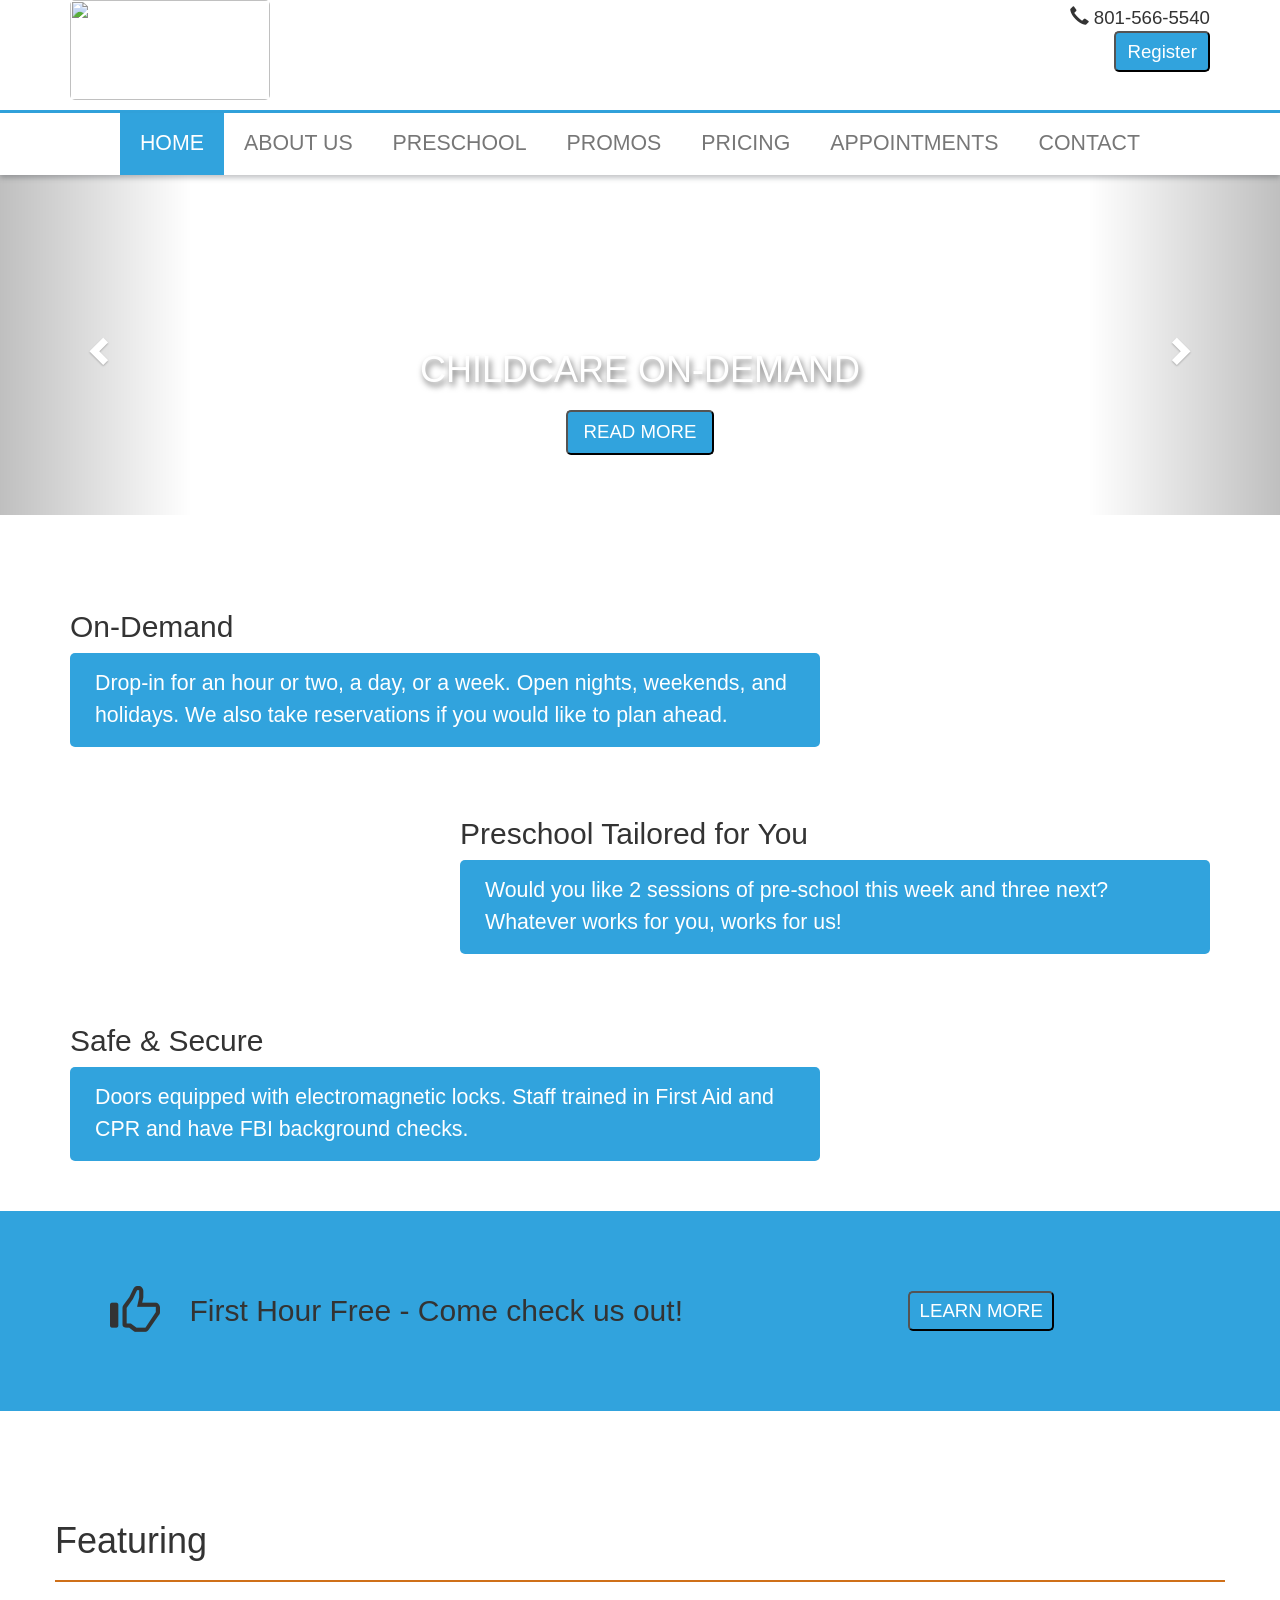
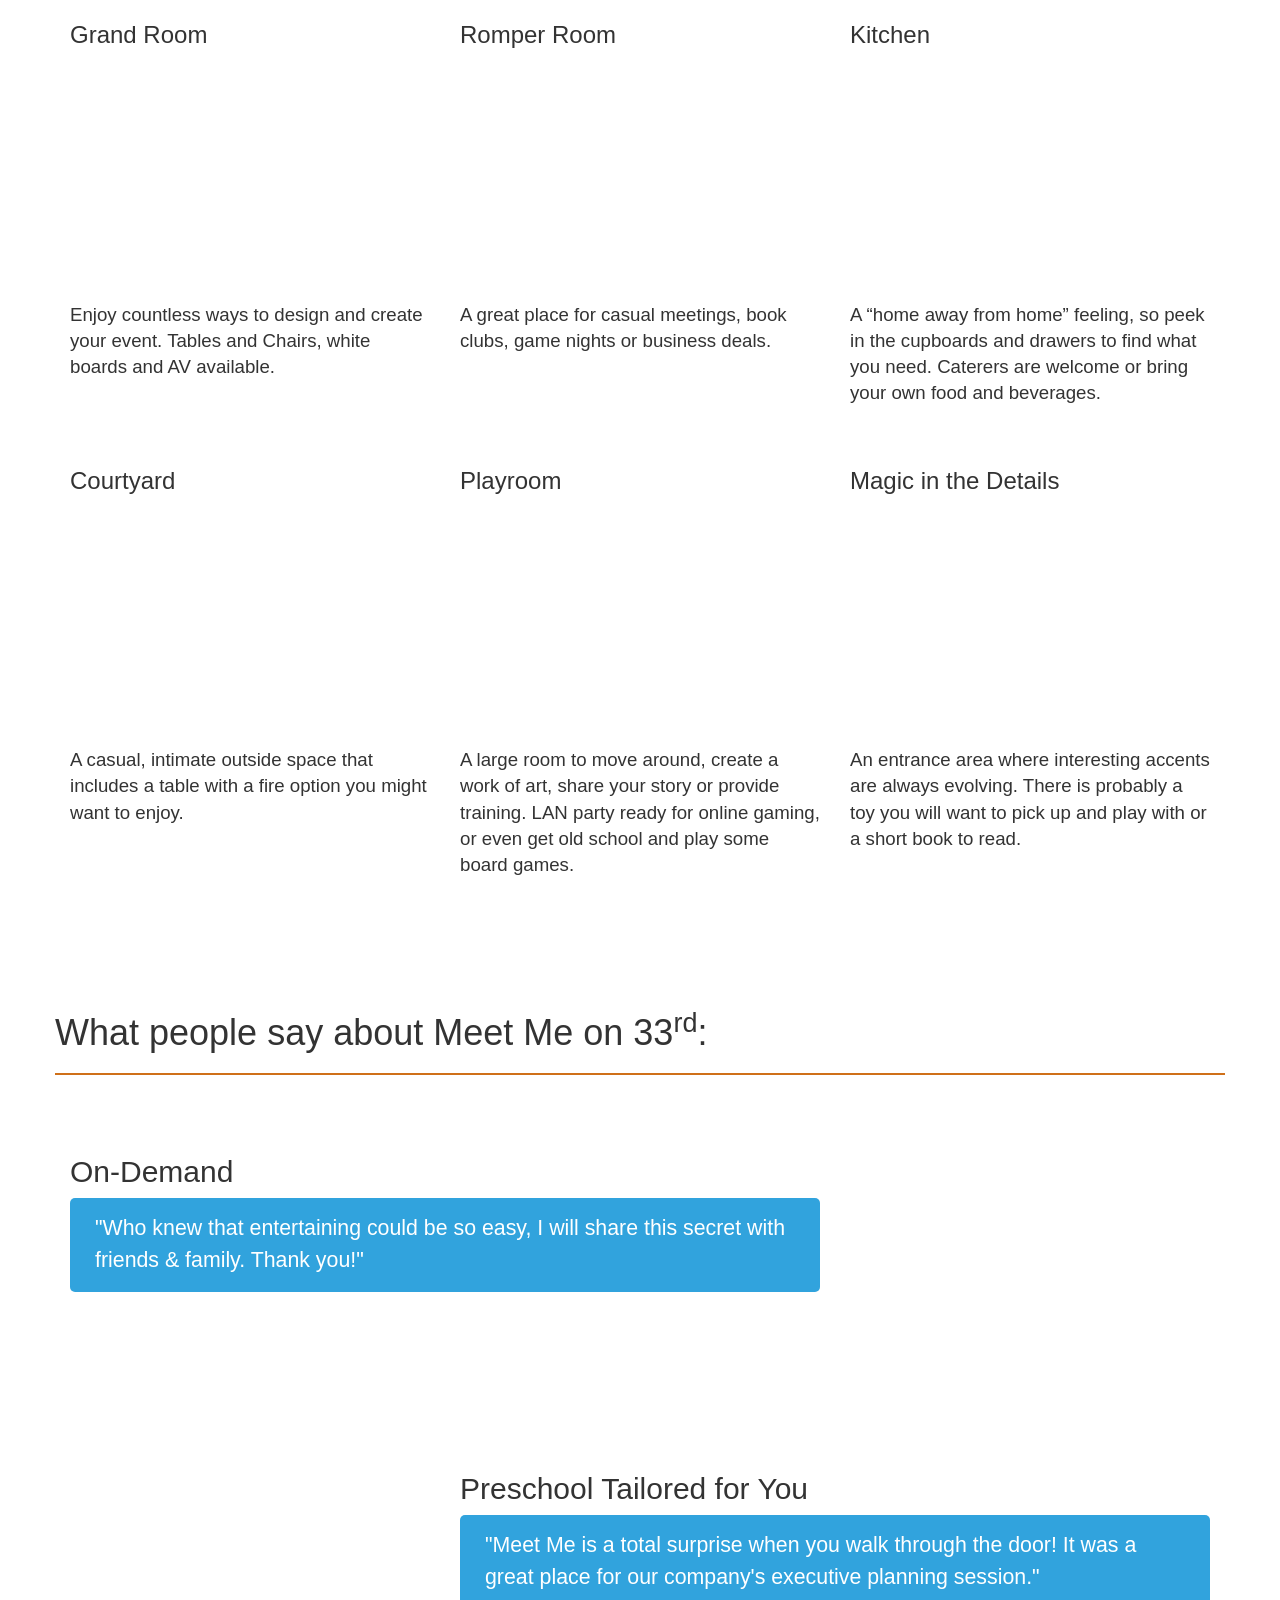
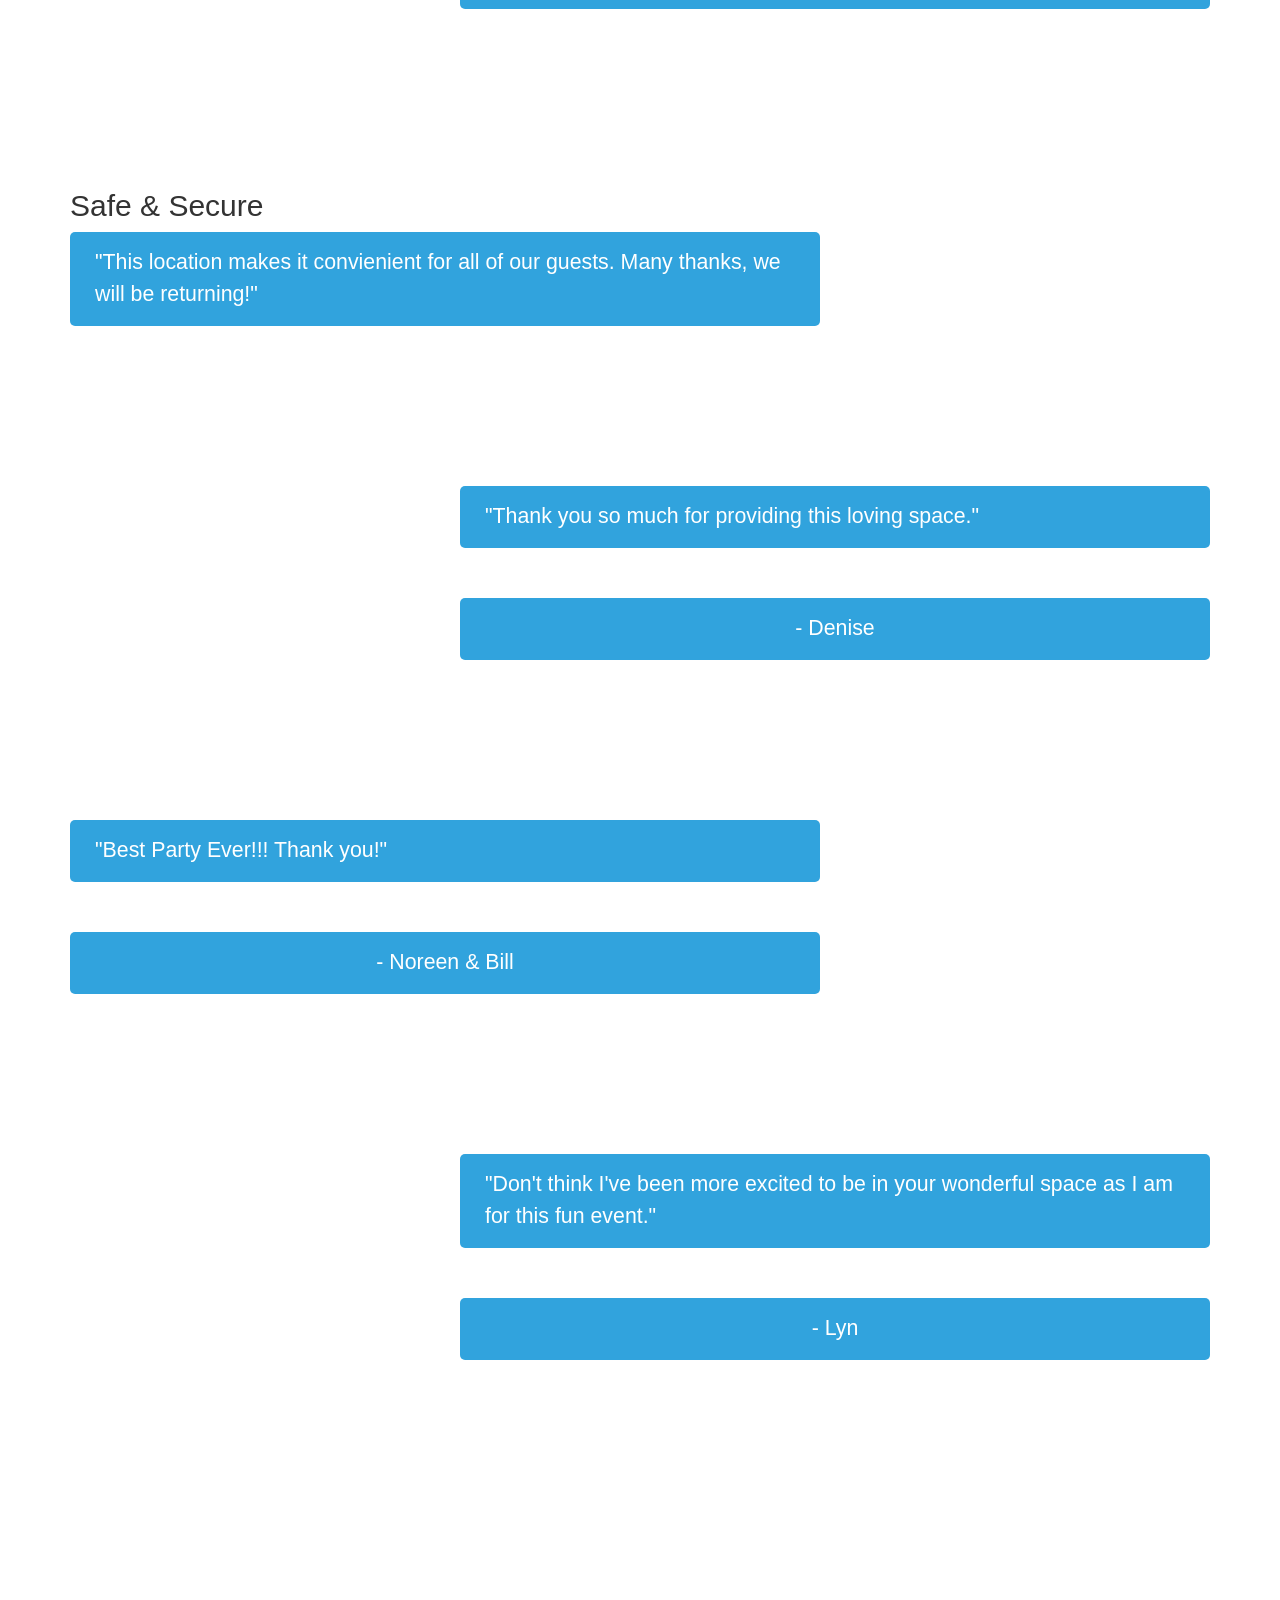
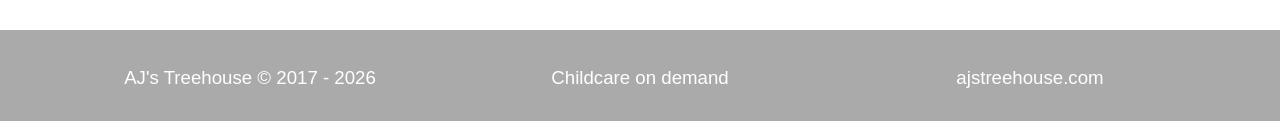
==== commit d8d41173: "added front-promo" ====
--- a/index.html
+++ b/index.html
@@ -134,10 +134,19 @@
     </div>
   </section>
 
-  <section class="container tagline">
-    <!-- <h1 class="text-center">Meetings, special events, and more!</h1> -->
-
-    <!-- <h2 class="text-center">Call for a reservation: <a href="tel:8014850664"><button class="btn btn-lg btn-primary"><span class="glyphicon glyphicon-earphone"></span>  801-574-0047</button></a></h2> -->
+  <section class="front-promo">
+    <div class="container">
+      <div class="row">
+        <div class="col-xs-12 col-sm-7 front-promo-description">
+          <span class="glyphicon glyphicon-thumbs-up"></span>
+          <span class="front-promo-text">First Hour Free - Come check us out!</span>
+
+        </div>
+        <div class="col-xs-12 col-sm-5 front-promo-action">
+          <button>LEARN MORE</button>
+        </div>
+      </div>
+    </div>
   </section>
 
   <section class="features container">
--- a/css/styles.css
+++ b/css/styles.css
@@ -184,6 +184,44 @@
   margin-top: 40px;
 }
 
+/** Front Promo **/
+
+section.front-promo {
+  background-color: #31a3dd;
+}
+
+section.front-promo div.front-promo-description {
+  padding-top: 30px;
+  display: flex;
+  justify-content: center;
+  align-items: center;
+}
+
+section.front-promo div.front-promo-action {
+  padding-top: 30px;
+  padding-bottom: 30px;
+  display: flex;
+  justify-content: center;
+  align-items: center;
+}
+
+section.front-promo .glyphicon-thumbs-up {
+  font-size: 50px;
+}
+
+section.front-promo span.front-promo-text {
+  margin-left: 30px;
+  font-size: 30px;
+}
+
+@media (min-width: 768px) {
+  section.front-promo div.front-promo-description, section.front-promo div.front-promo-action {
+    height: 200px;
+    padding-top: 0;
+    padding-bottom: 0;
+  }
+}
+
 /** Features **/
 .features {
   margin-top: 90px;
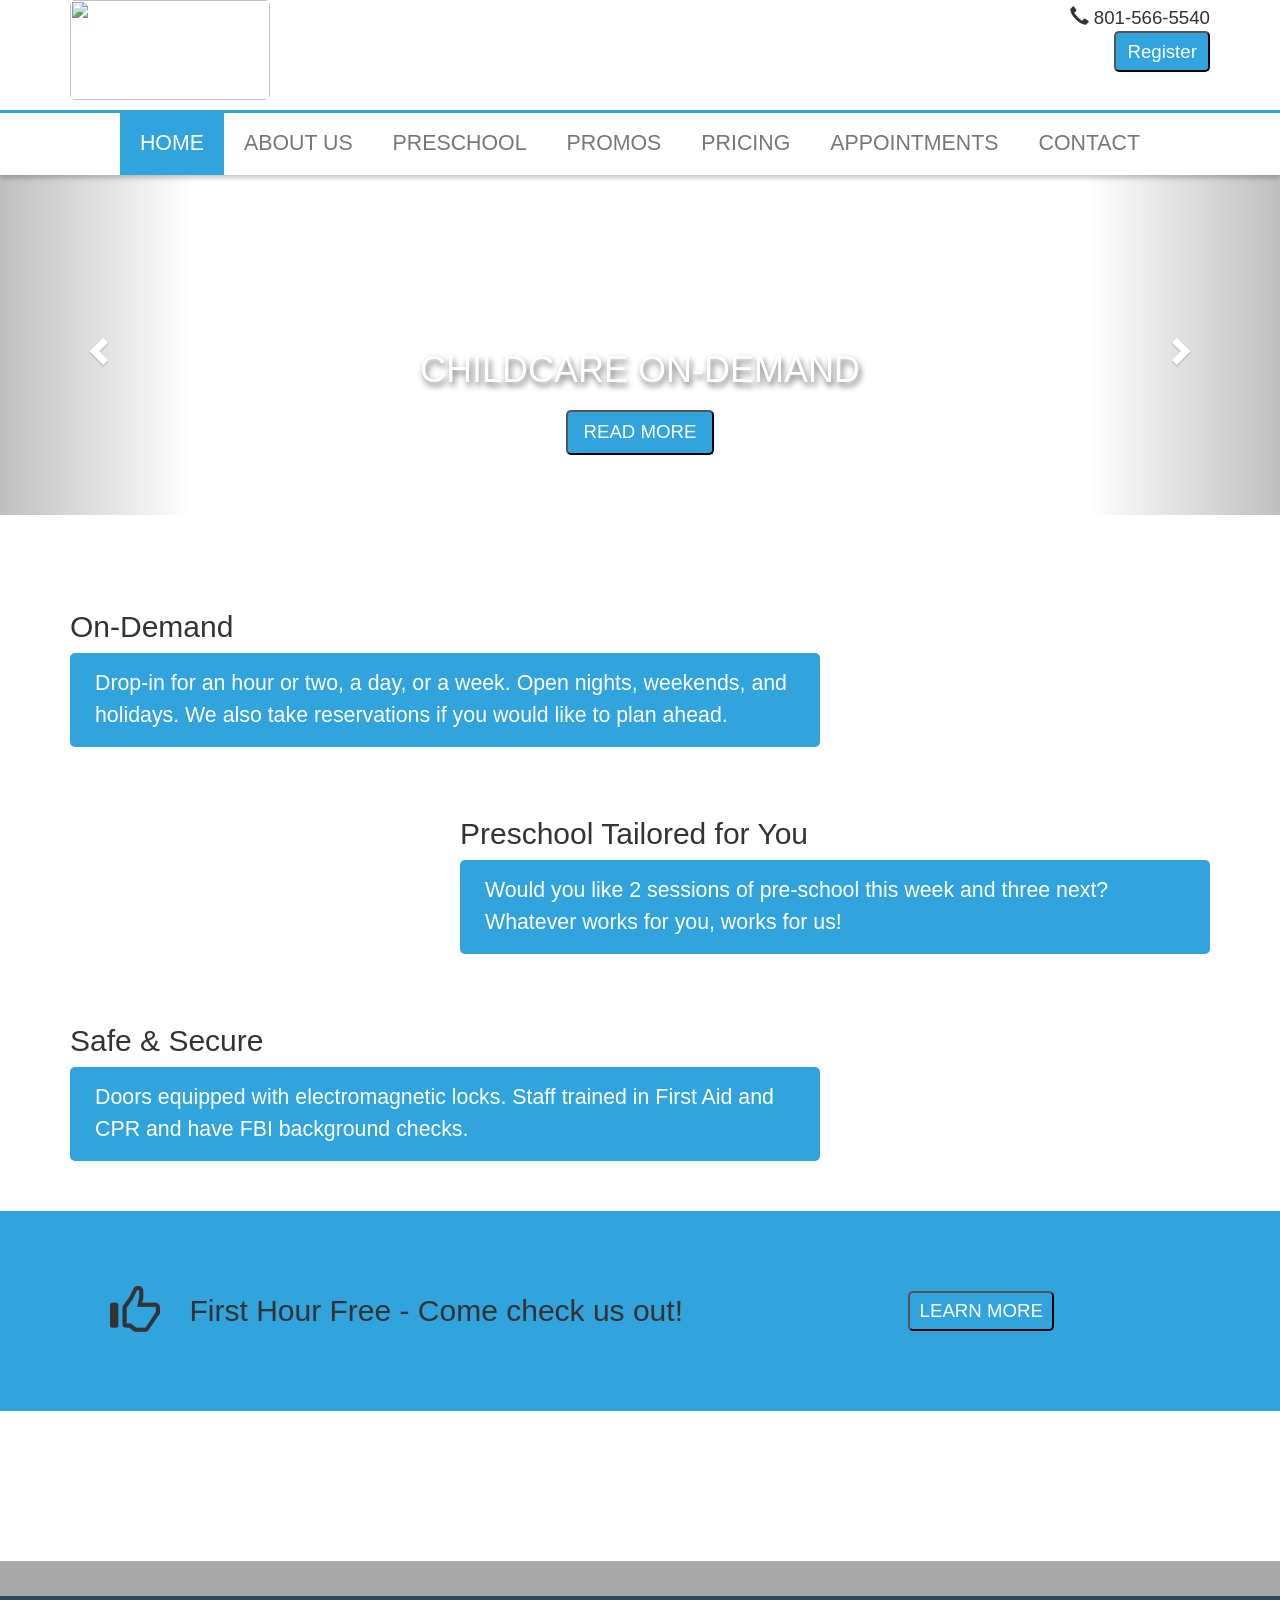
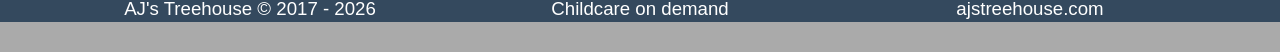
==== commit b42f2370: "Deleted excess styles. Changed color and layot of footer." ====
--- a/index.html
+++ b/index.html
@@ -149,108 +149,18 @@
     </div>
   </section>
 
-  <section class="features container">
-    <div class="row">
-      <h1>Featuring</h1>
-      <hr>
-      <div class="col-xs-12 col-sm-6 col-md-4">
-        <h3>Grand Room</h3>
-        <div class="feature-img-parent" style="background-image: url('images/grand-room.jpg');"></div>
-        <p>Enjoy countless ways to design and create your event. Tables and Chairs, white boards and AV available.</p>
+  <footer>
+    <div class="footer-top">
+      <div class="container">
+        <div class="row">
+          <div class="col-md-4">AJ's Treehouse <i class="fa fa-copyright" aria-hidden="true"></i> &#169; 2017 - <span id="currentYear"></span></div>
+          <div class="col-md-4">Childcare on demand</div>
+          <div class="col-md-4"><a href="https://ajstreehouse.com">ajstreehouse.com</a></div>
+        </div>
       </div>
-      <div class="col-xs-12 col-sm-6 col-md-4">
-        <h3>Romper Room</h3>
-        <div class="feature-img-parent" style="background-image: url('images/romper-room.jpg');"></div>
-        <p>A great place for casual meetings, book clubs, game nights or business deals.</p>
-        <!-- <p>A great place for casual meetings, book clubs, game nights or business deals. A/V coffee/tea & water available.</p> -->
-      </div>
-      <div class="col-xs-12 col-sm-6 col-md-4">
-        <h3>Kitchen</h3>
-        <div class="feature-img-parent" style="background-image: url('images/kitchen.jpg');"></div>
-        <p>A “home away from home” feeling, so peek in the cupboards and drawers to find what you need. Caterers are welcome or bring your own food and beverages.</p>
-      </div>
-      <div class="col-xs-12 col-sm-6 col-md-4">
-        <h3>Courtyard</h3>
-        <div class="feature-img-parent" style="background-image: url('images/yoga-nicole.jpg');"></div>
-        <p>A casual, intimate outside space that includes a table with a fire option you might want to enjoy.</p>
-      </div>
-      <div class="col-xs-12 col-sm-6 col-md-4">
-        <h3>Playroom</h3>
-        <div class="feature-img-parent" style="background-image: url('images/play-room.jpg');"></div>
-        <p>A large room to move around, create a work of art, share your story or provide training. LAN party ready for online gaming, or even get old school and play some board games.</p>
-      </div>
-      <!-- <div class="col-xs-12 col-sm-6 col-md-4 col-md-offset-0">
-        <h3>Living Room</h3>
-        <div class="feature-img-parent" style="background-image: url('images/meet-me-on-33rd-from-street.jpg');"></div>
-        <p>Right when you walk into Meet Me, you're in this room and it feels great. Makes a great waiting room or extension to your event.</p>
-      </div> -->
-      <div class="col-xs-12 col-sm-6 col-md-4">
-        <h3>Magic in the Details</h3>
-        <div class="feature-img-parent" style="background-image: url('images/waiting-room.jpg')"></div>
-        <p>An entrance area where interesting accents are always evolving. There is probably a toy you will want to pick up and play with or a short book to read.</p>
-      </div>
-      <!-- <div class="col-xs-12 col-sm-6 col-md-4 col-md-offset-2">
-        <h3>Refreshment Supplies</h3>
-        <div class="feature-img-parent" style="background-image: url('images/meet-me-on-33rd-from-street.jpg')"></div>
-        <p>We think of things to make your event easier. You'll have simple refreshment supplies like for making coffee for example.</p>
-      </div> -->
-
     </div>
-    <!-- end row -->
-  </section>
-
-  <section class="testimonials gray">
-    <div class="container front-description">
-      <div class="row">
-        <h1>What people say about Meet Me on 33<sup>rd</sup>:</h1>
-        <hr>
-
-        <div class="col-xs-12 col-sm-8 testimonial">
-          <h2>On-Demand</h2>
-          <p class="quotation">"Who knew that entertaining could be so easy, I will share this secret with friends & family. Thank you!"</p>
-        </div>
-
-        <div class="col-xs-12 col-sm-8 col-sm-offset-4 testimonial">
-          <h2>Preschool Tailored for You</h2>
-          <p class="quotation">"Meet Me is a total surprise when you walk through the door! It was a great place for our company's executive planning session."</p>
-        </div>
-
-        <div class="col-xs-12 col-sm-8 testimonial">
-          <h2>Safe & Secure</h2>
-          <p class="quotation">"This location makes it convienient for all of our guests. Many thanks, we will be returning!"</p>
-        </div>
-
-        <div class="col-xs-12 col-sm-8 col-sm-offset-4 testimonial">
-          <p class="quotation">"Thank you so much for providing this loving space."</p>
-          <p class="text-center">- Denise</p>
-        </div>
-
-        <div class="col-xs-12 col-sm-8 testimonial">
-          <p class="quotation">"Best Party Ever!!! Thank you!"</p>
-          <p class="text-center">- Noreen & Bill</p>
-        </div>
-
-        <div class="col-xs-12 col-sm-8 col-sm-offset-4 testimonial">
-          <p class="quotation">"Don't think I've been more excited to be in your wonderful space as I am for this fun event."</p>
-          <p class="text-center">- Lyn</p>
-        </div>
-
-
-
-
-
-      </div>
-      <!-- end row -->
-    </div>
-  </section>
-
-  <footer>
-    <div class="container">
-      <div class="row">
-        <div class="col-md-4">AJ's Treehouse <i class="fa fa-copyright" aria-hidden="true"></i> &#169; 2017 - <span id="currentYear"></span></div>
-        <div class="col-md-4">Childcare on demand</div>
-        <div class="col-md-4"><a href="https://ajstreehouse.com">ajstreehouse.com</a></div>
-      </div>
+    <div class="footer-bottom">
+      
     </div>
   </footer>
 
--- a/css/styles.css
+++ b/css/styles.css
@@ -222,40 +222,6 @@
   }
 }
 
-/** Features **/
-.features {
-  margin-top: 90px;
-}
-
-.feature-img-parent {
-  background-position: center;
-  background-size: cover;
-  height: 239px;
-  border-radius: 4px;
-}
-
-.features p {
-  padding-top: 4px;
-  height: 140px;
-}
-
-
-.testimonials{
-  margin-top: 100px;
-  margin-bottom: 50px;
-}
-
-.testimonial {
-  margin-top: 40px;
-  margin-bottom: 70px;
-}
-
- .quotation {
-   padding: 30px;
-   background-color: rgb(200,191,182);
-   border-radius: 8px;
-
- }
 
 
 /** About page **/
@@ -317,3 +283,11 @@
 footer a:hover {
   text-decoration: none;
 }
+
+footer .footer-top {
+  background: #34495e;
+}
+
+footer .footer-bottom{
+  background: #31A3DD;
+}
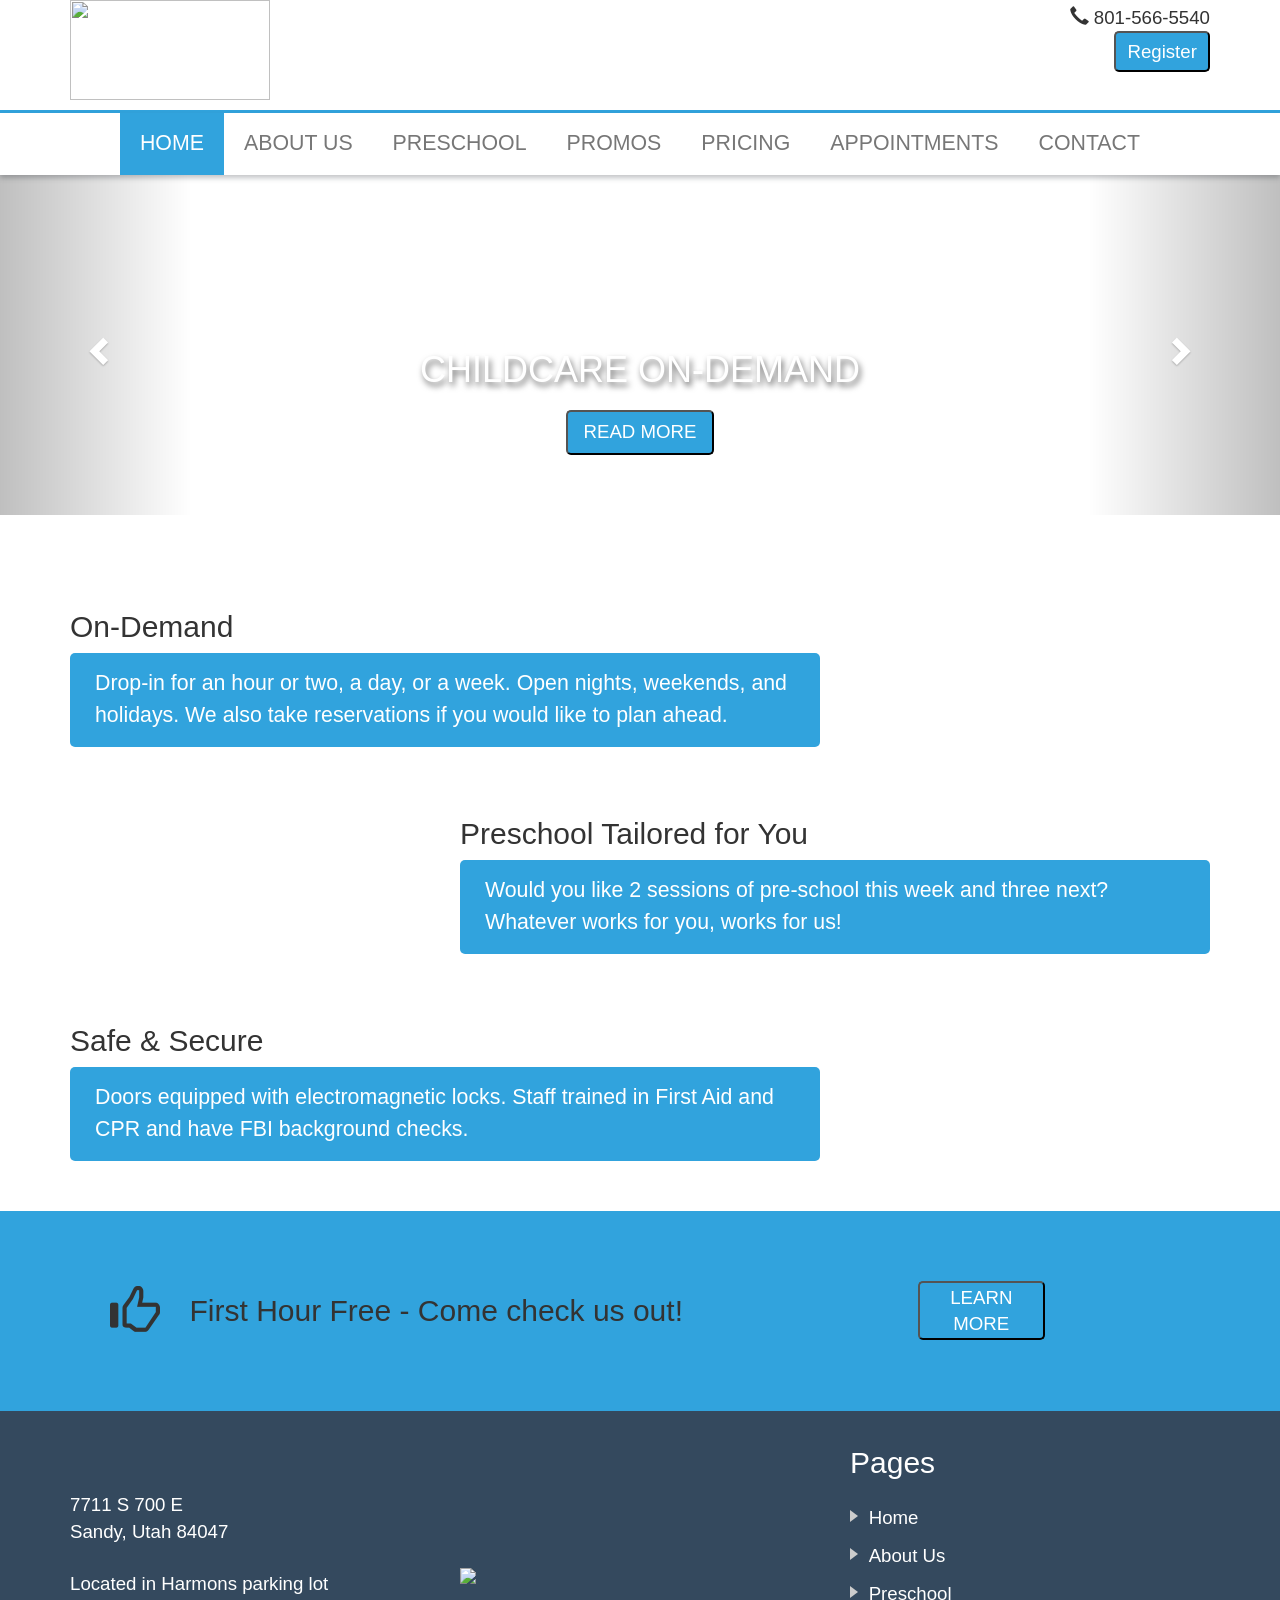
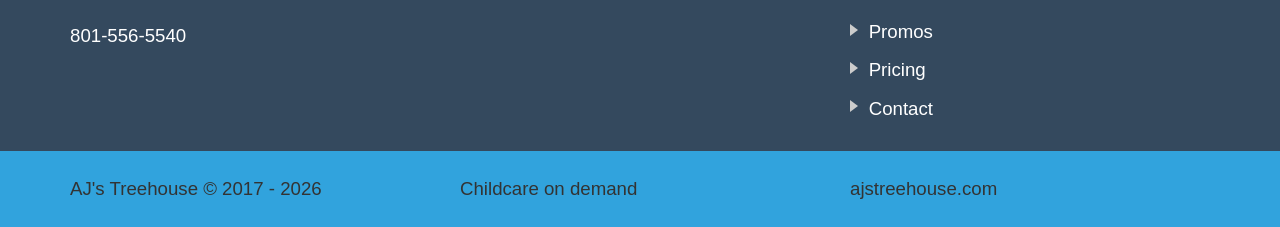
==== commit 520e20a6: "Flushed out footer and styled. Also corrected links in nav." ====
--- a/index.html
+++ b/index.html
@@ -52,12 +52,12 @@
       <div class="collapse navbar-collapse" id="bs-example-navbar-collapse-1">
         <ul class="nav navbar-nav">
           <li class="active"><a href="index.html">HOME <span class="sr-only">(current)</span></a></li>
-          <li><a href="about">ABOUT US</a></li>
-          <li><a href="gallery">PRESCHOOL</a></li>
-          <li><a href="reservations">PROMOS</a></li>
-          <li><a href="reservations">PRICING</a></li>
-          <li><a href="reservations">APPOINTMENTS</a></li>
-          <li><a href="reservations">CONTACT</a></li>
+          <li><a href="about-us">ABOUT US</a></li>
+          <li><a href="preschool">PRESCHOOL</a></li>
+          <li><a href="promos">PROMOS</a></li>
+          <li><a href="pricing">PRICING</a></li>
+          <li><a href="appointments">APPOINTMENTS</a></li>
+          <li><a href="contact">CONTACT</a></li>
         </ul>
       </div>
       <!-- /.navbar-collapse -->
@@ -143,7 +143,7 @@
 
         </div>
         <div class="col-xs-12 col-sm-5 front-promo-action">
-          <button>LEARN MORE</button>
+          <a href="/about-us"><button>LEARN MORE</button></a>
         </div>
       </div>
     </div>
@@ -153,14 +153,44 @@
     <div class="footer-top">
       <div class="container">
         <div class="row">
-          <div class="col-md-4">AJ's Treehouse <i class="fa fa-copyright" aria-hidden="true"></i> &#169; 2017 - <span id="currentYear"></span></div>
-          <div class="col-md-4">Childcare on demand</div>
-          <div class="col-md-4"><a href="https://ajstreehouse.com">ajstreehouse.com</a></div>
+          <div class="col-xs-12 col-md-4 footer-top-section">
+            <p>
+              7711 S 700 E <br>
+              Sandy, Utah 84047 <br>
+              <br>
+              Located in Harmons parking lot <br>
+              <br>
+              801-556-5540
+            </p>
+          </div>
+          <div class="col-xs-12 col-md-4 footer-top-section">
+            <img src="/media/ajth-logo-200-100.png">
+          </div>
+          <div class="col-xs-12 col-md-4 footer-top-section">
+            <div>
+              <h2><span>Pages &nbsp;&nbsp;&nbsp;</span></h2>
+              <ul>
+                <li><a href="/">Home</a></li>
+                <li><a href="/about-us">About Us</a></li>
+                <li><a href="/preschool">Preschool</a></li>
+                <li><a href="/promos">Promos</a></li>
+                <li><a href="/pricing">Pricing</a></li>
+                <li><a href="/contact">Contact</a></li>
+              </ul>
+            </div>
+
+          </div>
         </div>
       </div>
     </div>
     <div class="footer-bottom">
-      
+      <div class="container">
+        <div class="row">
+          <div class="col-md-4 footer-bottom-section">AJ's Treehouse &#169; 2017 - <span id="currentYear"></span></div>
+          <div class="col-md-4 footer-bottom-section">Childcare on demand</div>
+          <div class="col-md-4 footer-bottom-section"><a href="https://ajstreehouse.com">ajstreehouse.com</a></div>
+        </div>
+      </div>
     </div>
   </footer>
 
--- a/css/styles.css
+++ b/css/styles.css
@@ -13,15 +13,6 @@
   font-size: 14pt;
   color: #333;
   line-height: 1.4;
-}
-
-img {
-  width: 100%;
-  border-radius: 5px;
-}
-
-hr {
-  border: 1px solid #CF7019;
 }
 
 button {
@@ -269,25 +260,74 @@
 /** Footer **/
 
 footer {
-    background-color: #aaa;
-    margin-top: 150px;
-    padding-top: 35px;
-    padding-bottom: 30px;
-    text-align: center;
-    color: white;
-}
+
+
+}
+
 footer a {
   text-decoration: none;
-  color: white;
-}
+}
+
 footer a:hover {
   text-decoration: none;
 }
 
 footer .footer-top {
+  padding-top: 15px;
+  padding-bottom: 15px;
+  color: white;
   background: #34495e;
 }
 
+footer .footer-top a{
+  color: white;
+}
+
+/* bullet point style source: https://css-tricks.com/snippets/css/triangular-list-bullets/*/
+footer .footer-top ul {
+    margin: 0.75em 0;
+    padding: 0 1em;
+    list-style: none;
+}
+footer .footer-top li:before {
+    content: "";
+    border-color: transparent #ccc;
+    border-style: solid;
+    border-width: 0.35em 0 0.35em 0.45em;
+    display: block;
+    height: 0;
+    width: 0;
+    left: -1em;
+    top: 0.9em;
+    position: relative;
+}
+
+footer .footer-top .footer-top-section {
+  display: flex;
+  align-items: center;
+  padding-top: 25px;
+  padding-bottom: 25px;
+}
+
 footer .footer-bottom{
+  color: #333;
+  padding: 20px 0;
   background: #31A3DD;
 }
+
+footer .footer-bottom a {
+  color: #333;
+}
+
+footer .footer-bottom .footer-bottom-section {
+  padding-top: 5px;
+  padding-bottom: 5px;
+}
+
+@media (min-width: 768px) {
+  footer .footer-top .footer-top-section {
+    min-height: 300px;
+    padding-top: 0;
+    padding-bottom: 0;
+  }
+}
